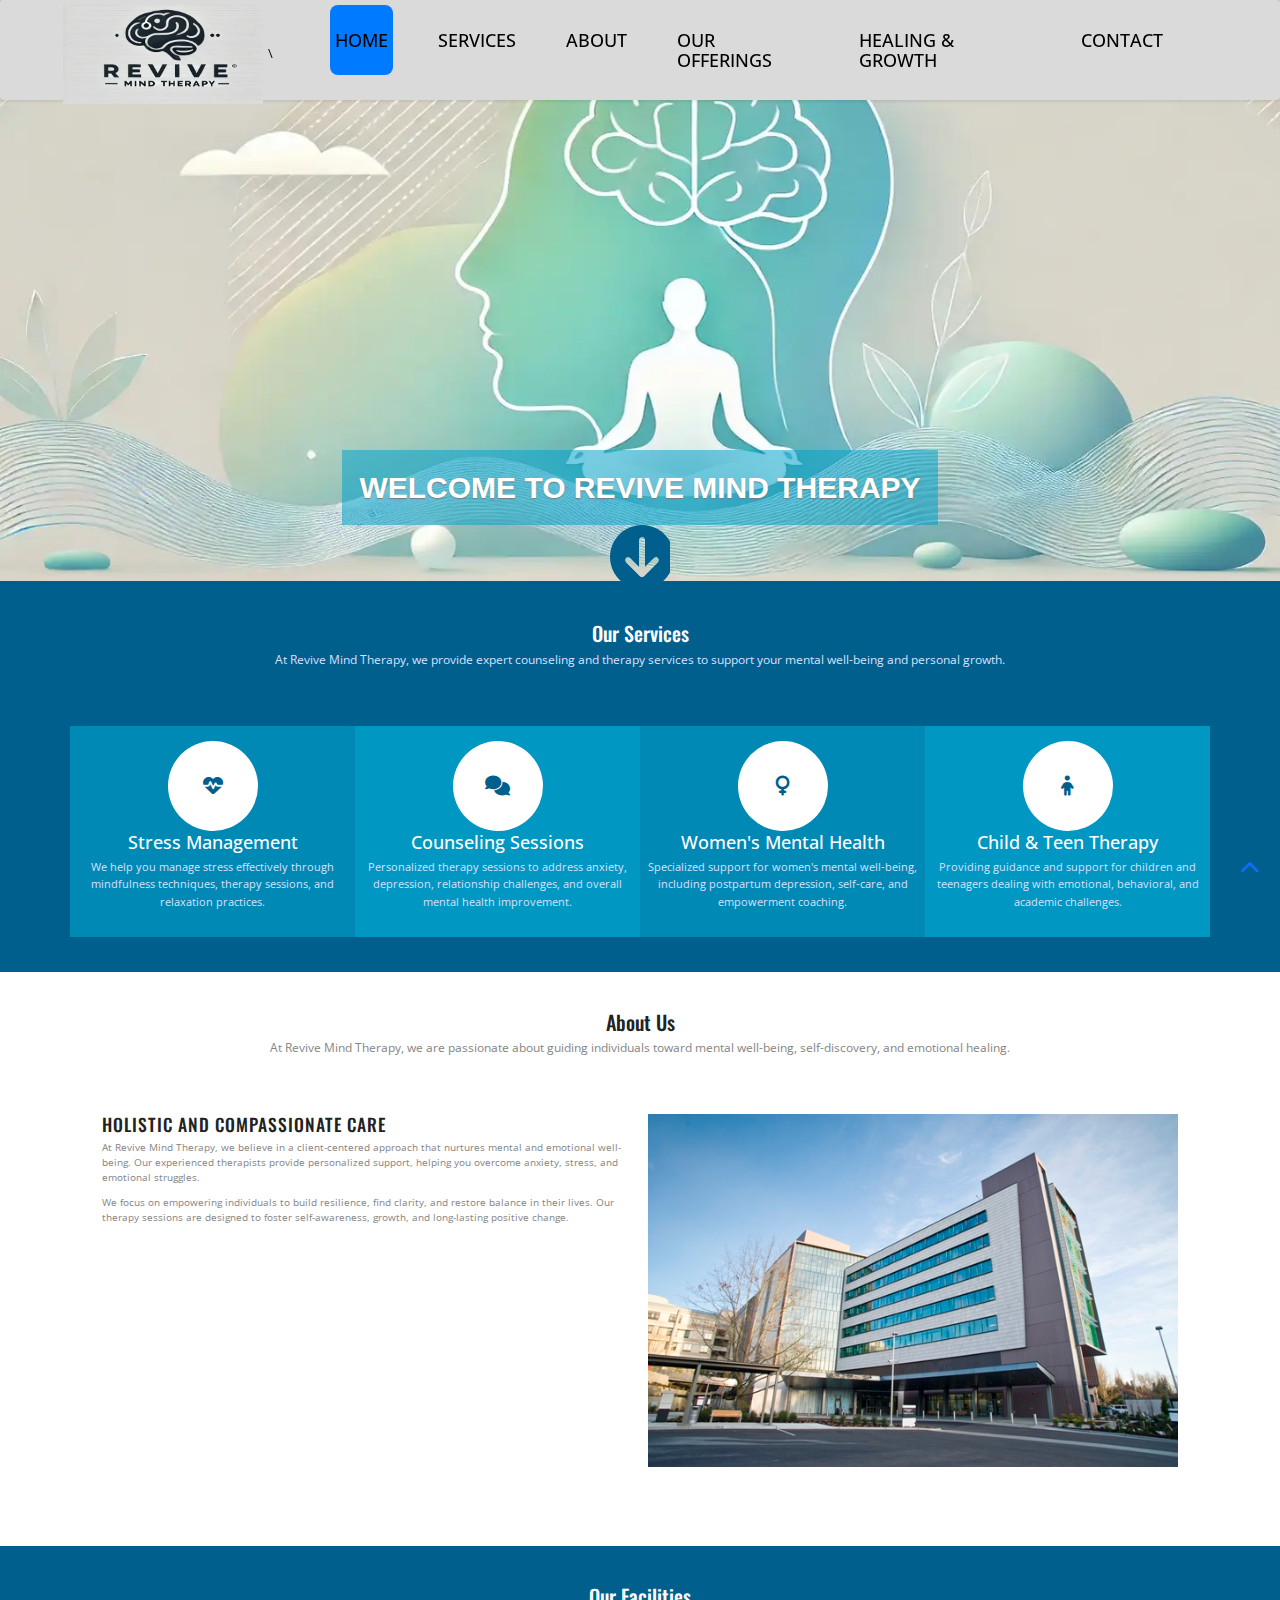
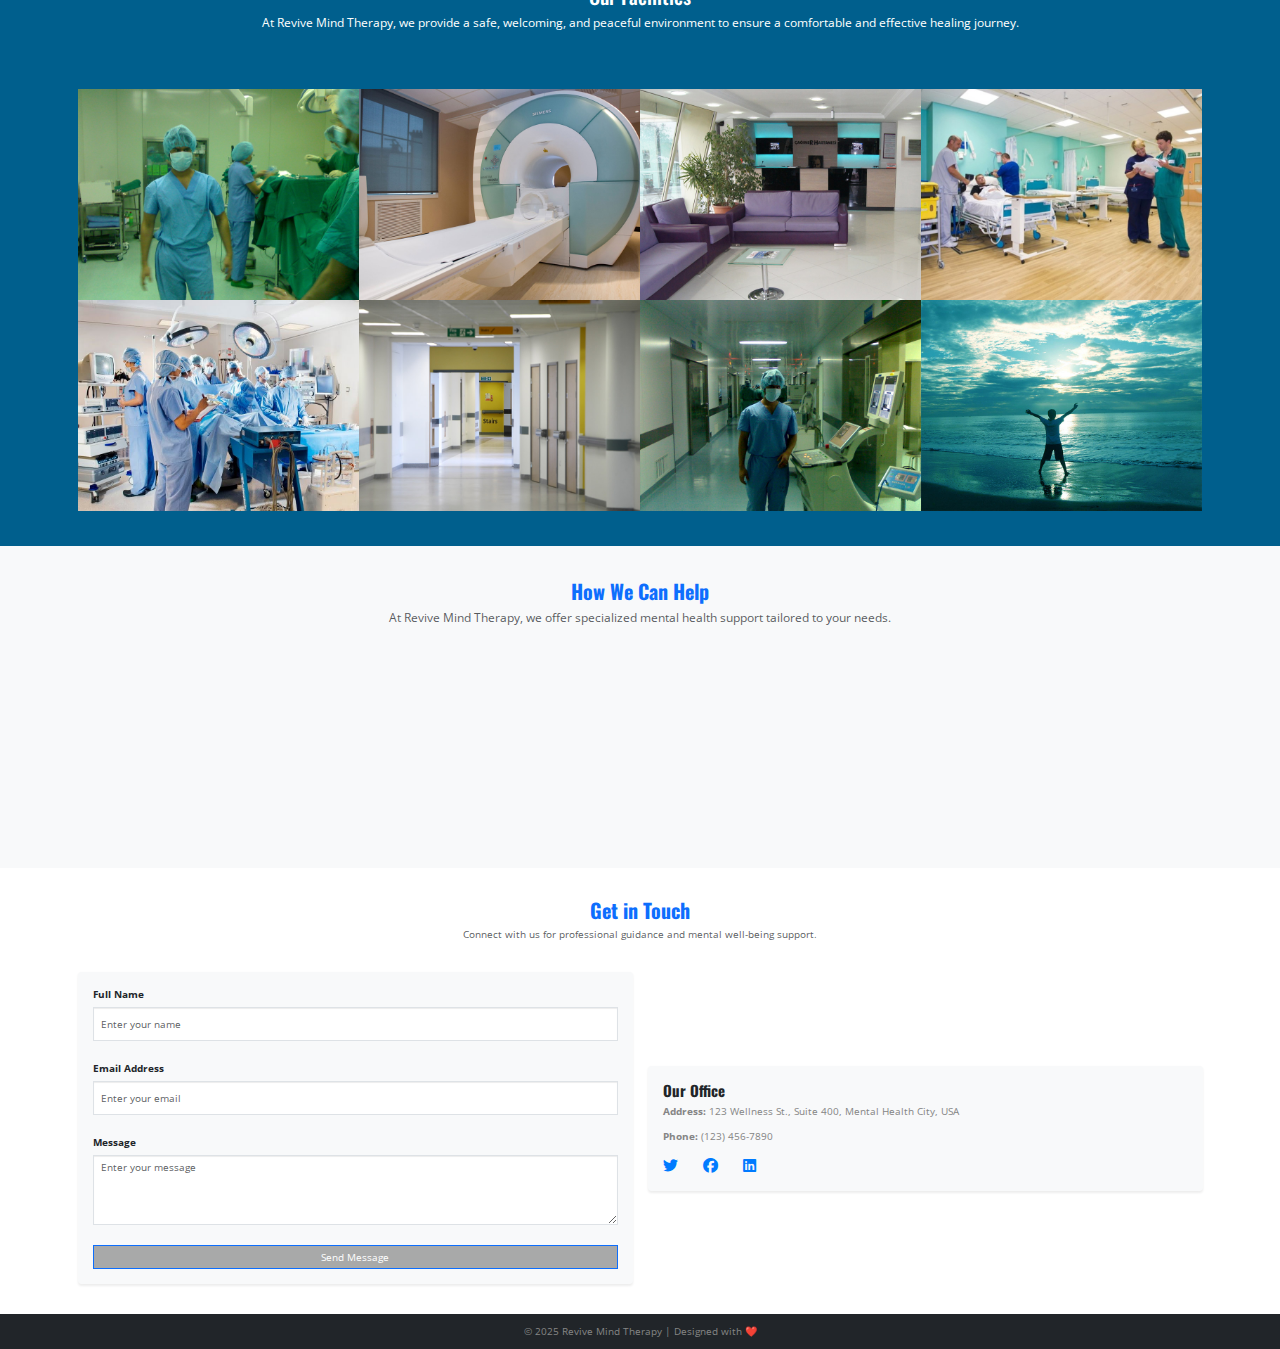
==== test.html @ 6a03f638 "ss" ====
<!--
Author: WebThemez
Author URL: http://webthemez.com
License: Creative Commons Attribution 3.0 Unported
License URL: http://creativecommons.org/licenses/by/3.0/
-->
<!doctype html>
<!--[if IE 7 ]>    <html lang="en-gb" class="isie ie7 oldie no-js"> <![endif]-->
<!--[if IE 8 ]>    <html lang="en-gb" class="isie ie8 oldie no-js"> <![endif]-->
<!--[if IE 9 ]>    <html lang="en-gb" class="isie ie9 no-js"> <![endif]-->
<!--[if (gt IE 9)|!(IE)]><!-->
<html lang="en-gb" class="no-js">
<!--<![endif]-->
<head>
<meta charset="utf-8">
<meta name="viewport" content="width=device-width, initial-scale=1, maximum-scale=1">
<!--[if lt IE 9]> 
    <meta http-equiv="X-UA-Compatible" content="IE=edge,chrome=1">
    <![endif]-->
<title>WebThemez - Single page website</title>
<meta name="description" content="">
<meta name="author" content="WebThemez">
<!--[if lt IE 9]>
        <script src="http://html5shim.googlecode.com/svn/trunk/html5.js"></script>
    <![endif]-->
<!--[if lte IE 8]>
		<script type="text/javascript" src="http://explorercanvas.googlecode.com/svn/trunk/excanvas.js"></script>
	<![endif]-->
<link rel="stylesheet" href="css/bootstrap.min.css" />
<link rel="stylesheet" type="text/css" href="css/isotope.css" media="screen" />
<link rel="stylesheet" href="js/fancybox/jquery.fancybox.css" type="text/css" media="screen" />
<link href="css/animate.css" rel="stylesheet" media="screen">
<!-- Owl Carousel Assets -->
<link href="js/owl-carousel/owl.carousel.css" rel="stylesheet">
<link rel="stylesheet" href="css/styles.css" />
<!-- Font Awesome -->
<link href="font/css/font-awesome.min.css" rel="stylesheet"><link rel="stylesheet" href="https://cdnjs.cloudflare.com/ajax/libs/font-awesome/6.4.2/css/all.min.css">
<link rel="stylesheet" href="https://cdn.jsdelivr.net/npm/bootstrap@5.3.2/dist/css/bootstrap.min.css">

</head>

<body data-bs-spy="scroll" data-bs-target=".navbar" data-bs-offset="100">

<header class="header">
  <div class="container">
    <nav class="navbar navbar-expand-lg navbar-light bg-white shadow-sm fixed-top">
      <div class="container">
        <a href="#" class="navbar-brand logo d-flex align-items-center">
          <img src="images/logo1.webp" alt="Revive Mind Therapy Logo" class="logo-img me-2">\
        </a>

        <button class="navbar-toggler" type="button" data-bs-toggle="collapse" data-bs-target="#main-nav" 
          aria-controls="main-nav" aria-expanded="false" aria-label="Toggle navigation">
          <span class="navbar-toggler-icon"></span>
        </button>

        <div class="collapse navbar-collapse" id="main-nav">
          <ul class="navbar-nav ms-auto">
            <li class="nav-item"><a class="nav-link active" href="#home">Home</a></li>
            <li class="nav-item"><a class="nav-link" href="#services">Services</a></li>
            <li class="nav-item"><a class="nav-link" href="#aboutUs">About</a></li>
            <li class="nav-item"><a class="nav-link" href="#work">Our Offerings</a></li>
            <li class="nav-item"><a class="nav-link" href="#servicesnew">Healing & Growth</a></li>
            <li class="nav-item"><a class="nav-link" href="#contactUs">Contact</a></li>
          </ul>
        </div>
      </div>
    </nav>
  </div>
</header>


<!--/.header-->
<div id="#top"></div>
<section id="home">
  <div class="banner-container"> <img src="images/banner1.webp" alt="banner" />
    <div class="container banner-content">
      <div class="hero-text animated fadeInDownBig">
        <h1 class="responsive-headline" style="font-size: 40px;">Welcome to Revive Mind Therapy</h1>
        <a href="#basics" class="arrow-link"> <i class="fa fa-arrow-circle-down fa-2x"></i> </a> 
        <!--<p>Your journey to mental well-being starts here.</p>--> 
      </div>
    </div>
  </div>
</section>
<section id="services" class="page-section colord">
  <div class="container">
    <div class="heading text-center"> 
      <!-- Heading -->
      <h2>Our Services</h2>
      <p>At Revive Mind Therapy, we provide expert counseling and therapy services to support your mental well-being and personal growth.</p>
    </div>
    <div class="row"> 
      <!-- item -->
      <div class="col-md-3 text-center c1"> <i class="fa fa-heartbeat fa-2x circle"></i>
        <h3><span class="id-color">Stress Management</span></h3>
        <p>We help you manage stress effectively through mindfulness techniques, therapy sessions, and relaxation practices.</p>
      </div>
      <!-- end: --> 
      
      <!-- item -->
      <div class="col-md-3 text-center c2"> <i class="fa fa-comments fa-2x circle"></i>
        <h3><span class="id-color">Counseling Sessions</span></h3>
        <p>Personalized therapy sessions to address anxiety, depression, relationship challenges, and overall mental health improvement.</p>
      </div>
      <!-- end: --> 
      
      <!-- item -->
      <div class="col-md-3 text-center c1"> <i class="fa fa-venus fa-2x circle"></i>
        <h3><span class="id-color">Women's Mental Health</span></h3>
        <p>Specialized support for women's mental well-being, including postpartum depression, self-care, and empowerment coaching.</p>
      </div>
      <!-- end: --> 
      
      <!-- item -->
      <div class="col-md-3 text-center c2"> <i class="fa fa-child fa-2x circle"></i>
        <h3><span class="id-color">Child & Teen Therapy</span></h3>
        <p>Providing guidance and support for children and teenagers dealing with emotional, behavioral, and academic challenges.</p>
      </div>
      <!-- end:--> 
    </div>
  </div>
</section>

  <!--/.container--> 
<section id="aboutUs">
  <div class="container">
    <div class="heading text-center"> 
      <!-- Heading -->
      <h2>About Us</h2>
      <p>At Revive Mind Therapy, we are passionate about guiding individuals toward mental well-being, self-discovery, and emotional healing.</p>
    </div>
    <div class="row feature design">
      <div class="six columns right">
        <h3>Holistic and Compassionate Care</h3>
        <p>At Revive Mind Therapy, we believe in a client-centered approach that nurtures mental and emotional well-being. Our experienced therapists provide personalized support, helping you overcome anxiety, stress, and emotional struggles.</p>
        <p>We focus on empowering individuals to build resilience, find clarity, and restore balance in their lives. Our therapy sessions are designed to foster self-awareness, growth, and long-lasting positive change.</p>
      </div>
      <div class="six columns feature-media left"> <img src="images/feature-img-1.png" alt=""> </div>
    </div>
  </div>
</section>

<section id="work" class="page-section page">
  <div class="container text-center">
    <div class="heading">
      <h2>Our Facilities</h2>
      <p>At Revive Mind Therapy, we provide a safe, welcoming, and peaceful environment to ensure a comfortable and effective healing journey.</p>
    </div>
    <div class="row">
      <div class="col-md-12">
        <div id="portfolio">
          <ul class="items list-unstyled clearfix animated fadeInRight showing" data-animation="fadeInRight" style="position: relative; height: 438px;">
            <li class="item branding" style="position: absolute; left: 0px; top: 0px;"> 
              <a href="images/work/1.jpg" class="fancybox"> 
                <img src="images/work/1.jpg" alt="">
                <div class="overlay"> <span>Serene Therapy Rooms</span> </div>
              </a> 
            </li>
            <li class="item photography" style="position: absolute; left: 292px; top: 0px;"> 
              <a href="images/work/2.jpg" class="fancybox"> 
                <img src="images/work/2.jpg" alt="">
                <div class="overlay"> <span>Mindfulness & Meditation Spaces</span> </div>
              </a> 
            </li>
            <li class="item branding" style="position: absolute; left: 585px; top: 0px;"> 
              <a href="images/work/3.jpg" class="fancybox"> 
                <img src="images/work/3.jpg" alt="">
                <div class="overlay"> <span>Private Counseling Areas</span> </div>
              </a> 
            </li>
            <li class="item photography" style="position: absolute; left: 877px; top: 0px;"> 
              <a href="images/work/4.jpg" class="fancybox"> 
                <img src="images/work/4.jpg" alt="">
                <div class="overlay"> <span>Relaxation & Wellness Lounge</span> </div>
              </a> 
            </li>
            <li class="item photography" style="position: absolute; left: 0px; top: 219px;"> 
              <a href="images/work/5.jpg" class="fancybox"> 
                <img src="images/work/5.jpg" alt="">
                <div class="overlay"> <span>Support Group Spaces</span> </div>
              </a> 
            </li>
            <li class="item web" style="position: absolute; left: 292px; top: 219px;"> 
              <a href="images/work/6.jpg" class="fancybox"> 
                <img src="images/work/6.jpg" alt="">
                <div class="overlay"> <span>One-on-One Consultation Rooms</span> </div>
              </a> 
            </li>
            <li class="item photography" style="position: absolute; left: 585px; top: 219px;"> 
              <a href="images/work/7.jpg" class="fancybox"> 
                <img src="images/work/7.jpg" alt="">
                <div class="overlay"> <span>Holistic Healing Areas</span> </div>
              </a> 
            </li>
            <li class="item web" style="position: absolute; left: 877px; top: 219px;"> 
              <a href="images/work/8.jpg" class="fancybox"> 
                <img src="images/work/8.jpg" alt="">
                <div class="overlay"> <span>Tranquil Outdoor Spaces</span> </div>
              </a> 
            </li>
          </ul>
        </div>
      </div>
    </div>
  </div>
</section>

<!-- Services Section -->
<section id="servicesnew" class="page-section py-5 bg-light">
  <div class="container">
    <div class="heading text-center mb-5">
      <h2 class="fw-bold text-primary">How We Can Help</h2>
      <p class="text-muted">At Revive Mind Therapy, we offer specialized mental health support tailored to your needs.</p>
    </div>
    <div class="row text-center">
      <div class="col-md-3 col-sm-6 mb-4">
        <div class="service-box p-4 shadow-sm rounded bg-white animate-fade">
          <i class="fas fa-user-md fa-3x text-primary mb-3"></i>
          <h4 class="fw-bold">Individual Therapy</h4>
          <p class="text-muted">Personalized one-on-one counseling sessions.</p>
        </div>
      </div>
      <div class="col-md-3 col-sm-6 mb-4">
        <div class="service-box p-4 shadow-sm rounded bg-white animate-fade delay-1">
          <i class="fas fa-users fa-3x text-success mb-3"></i>
          <h4 class="fw-bold">Group Therapy</h4>
          <p class="text-muted">Supportive therapy in a group setting.</p>
        </div>
      </div>
      <div class="col-md-3 col-sm-6 mb-4">
        <div class="service-box p-4 shadow-sm rounded bg-white animate-fade delay-2">
          <i class="fas fa-brain fa-3x text-warning mb-3"></i>
          <h4 class="fw-bold">Stress Management</h4>
          <p class="text-muted">Learn techniques to cope with stress effectively.</p>
        </div>
      </div>
      <div class="col-md-3 col-sm-6 mb-4">
        <div class="service-box p-4 shadow-sm rounded bg-white animate-fade delay-3">
          <i class="fas fa-spa fa-3x text-danger mb-3"></i>
          <h4 class="fw-bold">Mindfulness & Meditation</h4>
          <p class="text-muted">Guided practices for inner peace.</p>
        </div>
      </div>
    </div>
  </div>
</section>

<!-- Contact Section -->
<section id="contactUs" class="contact-section py-5 bg-white">
  <div class="container">
    <div class="text-center mb-5">
      <h2 class="section-title fw-bold text-primary">Get in Touch</h2>
      <p class="text-muted">Connect with us for professional guidance and mental well-being support.</p>
    </div>
    <div class="row">
      <div class="col-lg-6">
        <form method="post" action="" id="contactForm" role="form" class="contact-form p-4 shadow-sm rounded bg-light">
          <div class="mb-3">
            <label for="name" class="form-label">Full Name</label>
            <input type="text" class="form-control" name="name" id="name" placeholder="Enter your name">
          </div>
          <div class="mb-3">
            <label for="email" class="form-label">Email Address</label>
            <input type="email" class="form-control" name="email" id="email" placeholder="Enter your email">
          </div>
          <div class="mb-3">
            <label for="comments" class="form-label">Message</label>
            <textarea name="comment" class="form-control" id="comments" rows="4" placeholder="Enter your message"></textarea>
          </div>
          <button name="submit" type="submit" class="btn btn-primary w-100">Send Message</button>
        </form>
      </div>
      <div class="col-lg-6 d-flex flex-column justify-content-center">
        <div class="contact-info p-4 shadow-sm rounded bg-light">
          <h4 class="fw-bold">Our Office</h4>
          <p><strong>Address:</strong> 123 Wellness St., Suite 400, Mental Health City, USA</p>
          <p><strong>Phone:</strong> (123) 456-7890</p>
          <div class="social-links mt-3">
            <a href="#" class="social-icon"><i class="fab fa-twitter"></i></a>
            <a href="#" class="social-icon"><i class="fab fa-facebook"></i></a>
            <a href="#" class="social-icon"><i class="fab fa-linkedin"></i></a>
          </div>
        </div>
      </div>
    </div>
  </div>
</section>

<!-- Footer -->
<section class="copyright bg-dark text-light py-3">
  <div class="container text-center">
    <p class="mb-0">© 2025 Revive Mind Therapy | Designed with ❤️</p>
  </div>
</section>

<a href="#top" class="topHome"><i class="fa fa-chevron-up fa-2x"></i></a> 
<script>
document.addEventListener("DOMContentLoaded", function () {
  const links = document.querySelectorAll(".nav-link");

  links.forEach(link => {
    link.addEventListener("click", function (e) {
      e.preventDefault();
      const targetId = this.getAttribute("href");
      document.querySelector(targetId).scrollIntoView({
        behavior: "smooth",
        block: "start"
      });
    });
  });
});
window.addEventListener("scroll", function () {
  let scrollPos = window.scrollY + 100; // Adjust offset for better detection
  let links = document.querySelectorAll(".nav-link");

  links.forEach(link => {
    let section = document.querySelector(link.getAttribute("href"));
    if (section.offsetTop <= scrollPos && section.offsetTop + section.offsetHeight > scrollPos) {
      links.forEach(l => l.classList.remove("active"));
      link.classList.add("active");
    }
  });
});
window.addEventListener("scroll", function () {
  const navbar = document.querySelector(".navbar");
  if (window.scrollY > 50) {
    navbar.classList.add("scrolled");
  } else {
    navbar.classList.remove("scrolled");
  }
});

document.addEventListener("DOMContentLoaded", function () {
  let navbarHeight = document.querySelector(".navbar").offsetHeight;
  document.querySelectorAll(".nav-link").forEach(link => {
    link.addEventListener("click", function (event) {
      event.preventDefault();
      let targetId = this.getAttribute("href").substring(1);
      let targetElement = document.getElementById(targetId);
      if (targetElement) {
        window.scrollTo({
          top: targetElement.offsetTop - navbarHeight,
          behavior: "smooth"
        });
      }
    });
  });
});


</script>

<!-- CSS Styles -->
<style>
.navbar-nav .nav-item {
  font-size: 18px; /* Increase text size */
  font-weight: 600; /* Make text bold */
  margin-right: 20px; /* Add spacing between items */
}

.navbar-nav .nav-link {
  padding: 12px 18px; /* Increase clickable area */
  font-size: 18px; /* Bigger font size */
  text-transform: uppercase; /* Optional: Make text uppercase */
}

.navbar-nav .nav-link:hover,
.navbar-nav .nav-link.active {
  color: #007bff;
  background-color: rgba(0, 123, 255, 0.1); /* Light hover effect */
  border-radius: 8px;
}
.navbar-nav .active a {
  color: #007bff !important; /* Highlight active menu */
  background-color: rgba(0, 123, 255, 0.1); /* Subtle background */
  border-radius: 8px;
}

  .contact-section {
    background-color: #f8f9fa;
  }
  .section-title {
    font-size: 2rem;
    font-weight: bold;
    color: #333;
  }
  .section-subtitle {
    font-size: 1.1rem;
    color: #666;
  }
  .contact-form, .contact-info {
    background: white;
    border-radius: 8px;
    padding: 20px;
  }
  .contact-info h4 {
    font-weight: bold;
  }
  .social-links {
    display: flex;
    gap: 10px;
  }
  .social-icon {
    font-size: 1.5rem;
    color: #007bff;
    text-decoration: none;
    transition: color 0.3s ease-in-out;
  }
  .social-icon:hover {
    color: #0056b3;
  }
.navbar-nav .nav-item {
  margin-left: 20px;
  font-size: 18px;
  font-weight: 500;
}

.navbar-nav .nav-link {
  color: #333 !important;
  transition: color 0.3s ease-in-out, background-color 0.3s ease-in-out;
  padding: 10px 15px;
  border-radius: 8px;
}

.navbar-nav .nav-link:hover,
.navbar-nav .nav-link.active {
  background: #007bff;
  color: #fff !important;
}
.navbar {
  transition: all 0.3s ease-in-out;
}

.navbar.scrolled {
  background: rgba(255, 255, 255, 0.9);
  box-shadow: 0px 4px 6px rgba(0, 0, 0, 0.1);
}
/* General Styling */
body {
  font-family: 'Poppins', sans-serif;
}

/* Section Titles */
.section-title {
  font-size: 2rem;
  font-weight: bold;
}

.section-subtitle {
  font-size: 1rem;
  color: #6c757d;
}

/* Service Box Styling */
.service-box {
  transition: all 0.3s ease-in-out;
}

.service-box:hover {
  transform: translateY(-5px);
  box-shadow: 0px 10px 20px rgba(0, 0, 0, 0.1);
}

/* Social Icons */
.social-links a {
  display: inline-block;
  margin-right: 15px;
  font-size: 1.5rem;
  color: #007bff;
  transition: color 0.3s;
}

.social-links a:hover {
  color: #0056b3;
}

/* Animations */
@keyframes fadeInUp {
  from {
    opacity: 0;
    transform: translateY(30px);
  }
  to {
    opacity: 1;
    transform: translateY(0);
  }
}

.animate-fade {
  animation: fadeInUp 0.8s ease-in-out;
  opacity: 0;
  animation-fill-mode: forwards;
}

.delay-1 { animation-delay: 0.2s; }
.delay-2 { animation-delay: 0.4s; }
.delay-3 { animation-delay: 0.6s; }
section {
  scroll-margin-top: 80px; /* Adjust based on navbar height */
}

.logo-text {
  font-size: 26px;
  font-weight: bold;
  font-family: "Poppins", sans-serif;
  letter-spacing: 1px;
  background: linear-gradient(45deg, #007bff, #00d4ff);
  -webkit-background-clip: text;
  -webkit-text-fill-color: transparent;
}

.highlight {
  color: #ff4d79; /* A bold contrast for emphasis */
  font-weight: bold;
}
.logo-img {
  height: 100px; /* Adjust as needed */
  width: auto;
}

.logo-text {
  font-size: 1.2rem;
  font-weight: bold;
}

@media (max-width: 768px) {
  .logo-img {
    height: 35px;
  }
  .logo-text {
    font-size: 1rem;
  }
}
.navbar {
  background-color: #dadada !important;
}

.navbar-light .navbar-nav .nav-link {
  color: black !important; /* Ensures text remains visible */
}

.navbar-light .navbar-toggler {
  border-color: rgba(255, 255, 255, 0.5);
}

.navbar-light .navbar-toggler-icon {
  filter: invert(1); /* Makes the toggler icon white */
}


</style>
<!--[if lte IE 8]><script src="//ajax.googleapis.com/ajax/libs/jquery/1.11.0/jquery.min.js"></script><![endif]--> 
<script src="js/modernizr-latest.js"></script> 
<script src="js/jquery-1.8.2.min.js" type="text/javascript"></script> 
<script src="js/bootstrap.min.js" type="text/javascript"></script> 
<script src="js/jquery.isotope.min.js" type="text/javascript"></script> 
<script src="js/fancybox/jquery.fancybox.pack.js" type="text/javascript"></script> 
<script src="js/jquery.nav.js" type="text/javascript"></script> 
<script src="js/jquery.fittext.js"></script> 
<script src="js/waypoints.js"></script> 
<script src="js/custom.js" type="text/javascript"></script> 
<script src="js/owl-carousel/owl.carousel.js"></script>
<script src="https://cdn.jsdelivr.net/npm/bootstrap@5.0.2/dist/js/bootstrap.bundle.min.js" integrity="sha384-MrcW6ZMFYlzcLA8Nl+NtUVF0sA7MsXsP1UyJoMp4YLEuNSfAP+JcXn/tWtIaxVXM" crossorigin="anonymous"></script>
</body>
</html>
---- css/isotope.css ----
/* Start: Recommended Isotope styles */

/**** Isotope Filtering ****/

.isotope-item {
  z-index: 2; 
padding: 5px;
background: #FFE4A9;
}

.isotope-hidden.isotope-item {
  pointer-events: none;
  z-index: 1;
}

/**** Isotope CSS3 transitions ****/

.isotope,
.isotope .isotope-item {
  -webkit-transition-duration: 0.8s;
     -moz-transition-duration: 0.8s;
      -ms-transition-duration: 0.8s;
       -o-transition-duration: 0.8s;
          transition-duration: 0.8s;
}

.isotope {
  -webkit-transition-property: height, width;
     -moz-transition-property: height, width;
      -ms-transition-property: height, width;
       -o-transition-property: height, width;
          transition-property: height, width;
}

.isotope .isotope-item {
  -webkit-transition-property: -webkit-transform, opacity;
     -moz-transition-property:    -moz-transform, opacity;
      -ms-transition-property:     -ms-transform, opacity;
       -o-transition-property:         top, left, opacity;
          transition-property:         transform, opacity;
}

/**** disabling Isotope CSS3 transitions ****/

.isotope.no-transition,
.isotope.no-transition .isotope-item,
.isotope .isotope-item.no-transition {
  -webkit-transition-duration: 0s;
     -moz-transition-duration: 0s;
      -ms-transition-duration: 0s;
       -o-transition-duration: 0s;
          transition-duration: 0s;
}

/* End: Recommended Isotope styles */



/* disable CSS transitions for containers with infinite scrolling*/
.isotope.infinite-scrolling {
  -webkit-transition: none;
     -moz-transition: none;
      -ms-transition: none;
       -o-transition: none;
          transition: none;
}



/**** Isotope styles ****/

/* required for containers to inherit vertical size from window */
/*html,
body {
  height: 100%;
}*/

#container {
  border: 1px solid #666;
  padding: 5px;
  margin-bottom: 20px;
}

.element {
  width: 110px;
  height: 110px;
  margin: 5px;
  float: left;
  overflow: hidden;
  position: relative;
  background: #888;
  color: #222;
  -webkit-border-top-right-radius: 1.2em;
      -moz-border-radius-topright: 1.2em;
          border-top-right-radius: 1.2em;
}

.element.alkali          { background: #F00; background: hsl(   0, 100%, 50%); }
.element.alkaline-earth  { background: #F80; background: hsl(  36, 100%, 50%); }
.element.lanthanoid      { background: #FF0; background: hsl(  72, 100%, 50%); }
.element.actinoid        { background: #0F0; background: hsl( 108, 100%, 50%); }
.element.transition      { background: #0F8; background: hsl( 144, 100%, 50%); }
.element.post-transition { background: #0FF; background: hsl( 180, 100%, 50%); }
.element.metalloid       { background: #08F; background: hsl( 216, 100%, 50%); }
.element.other.nonmetal  { background: #00F; background: hsl( 252, 100%, 50%); }
.element.halogen         { background: #F0F; background: hsl( 288, 100%, 50%); }
.element.noble-gas       { background: #F08; background: hsl( 324, 100%, 50%); }


.element * {
  position: absolute;
  margin: 0;
}

.element .symbol {
  left: 0.2em;
  top: 0.4em;
  font-size: 3.8em;
  line-height: 1.0em;
  color: #FFF;
}
.element.large .symbol {
  font-size: 4.5em;
}

.element.fake .symbol {
  color: #000;
}

.element .name {
  left: 0.5em;
  bottom: 1.6em;
  font-size: 1.05em;
}

.element .weight {
  font-size: 0.9em;
  left: 0.5em;
  bottom: 0.5em;
}

.element .number {
  font-size: 1.25em;
  font-weight: bold;
  color: hsla(0,0%,0%,.5);
  right: 0.5em;
  top: 0.5em;
}

.variable-sizes .element.width2 { width: 230px; }

.variable-sizes .element.height2 { height: 230px; }

.variable-sizes .element.width2.height2 {
  font-size: 2.0em;
}

.element.large,
.variable-sizes .element.large,
.variable-sizes .element.large.width2.height2 {
  font-size: 3.0em;
  width: 350px;
  height: 350px;
  z-index: 100;
}

.clickable .element:hover {
  cursor: pointer;
}

.clickable .element:hover h3 {
  text-shadow:
    0 0 10px white,
    0 0 10px white
  ;
}

.clickable .element:hover h2 {
  color: white;
}
---- css/styles.css ----
/*--
Author: WebThemez
Author URL: http://webthemez.com
License: Creative Commons Attribution 3.0 Unported
License URL: http://creativecommons.org/licenses/by/3.0/
--*/

@import url(http://fonts.googleapis.com/css?family=Open+Sans:400,700,600);
@import url(http://fonts.googleapis.com/css?family=Oswald:400,700);
* {
	margin: 0;
	padding: 0;
	font-family: 'Open Sans', sans-serif;
}
body {
	height: 100%;
	font-family: 'Open Sans', sans-serif;
	font-size: 16px;
	line-height: 1.7;
	color: #666666;
	-webkit-font-smoothing: antialiased;
	-webkit-text-size-adjust: 100%;
	background: #fff;
	transition: all 0.3s linear;
	-webkit-transition: all 0.3s linear;
	-moz-transition: all 0.3s linear;
	-o-transition: all 0.3s linear;
}
::selection {
	color: #fff;
	background: #005f8d;
}

::-moz-selection {
 color: #fff;
 background: #005f8d;
}
p {
	color: #858585;
	margin: 0 0 1em !important;
}
h1, h2, h3, h4, h5, h6 {
	font-family: 'Oswald', sans-serif;
}
.fitImage {
	max-width: 100%;
	vertical-align: middle;
	display: inline-block;
}
.animated {
	/* -webkit-animation-duration: 1s; */
	animation-duration: 1s;
	-webkit-animation-delay: 0s;
	animation-delay: 0s;
}
.mcbook {
	opacity: 0;
}
.show {
	opacity: 1;
}
.pDark p {
	color: #6D6D6D;
}
#services .circle:hover {
	transform: rotate(360deg);
	-webkit-transform: rotate(360deg);
	-moz-transform: rotate(360deg);
	-o-transform: rotate(360deg);
	-ms-transform: rotateY(360deg);
	transition: all 0.2s linear 0s;
	-webkit-transition: all 0.2s linear 0s;
	-moz-transition: all 0.2s linear 0s;
	-o-transition: all 0.2s linear 0s;
}
.pDark h3 {
	color: #BEBEBE;
}
.btn {
	background: #005f8d;
}
.btn:hover {
	background: #145AC4;
}
.btn, .form-control, .team-socials i {
	border-radius: 5px !important;
}
.form-group {
	margin: 0 auto;
	margin-bottom: 15px;
	width: 95%;
}
.form-control {
	border: none;
	padding: 22px 4px;
	outline: none;
	color: #5A5A5A;
	margin: 0;
	width: 210px;
	max-width: 100%;
	display: block;
	margin-bottom: 20px;
	background: #fff;
	font-size: inherit;
	border-radius: 0px !important;
	width: 99%;
}
.button-outline {
	-webkit-font-smoothing: antialiased;
	display: inline-block;
	vertical-align: middle;
	zoom: 1;
	color: #fff;
	padding: 10px 25px;
	border: 2px solid #fff;
	border-radius: 0px;
	font-size: 16px;
	font-weight: 400;
	background: rgba(255,255,255,0.15);
}
.button-outline:hover {
	color: #fff;
	background: rgba(255,255,255,0.35);
}
a {
	color: #005f8d;
	text-decoration: none;
	text-shadow: none;
	-webkit-transition: all 0.2s linear;
	-moz-transition: all 0.2s linear;
	-ms-transition: all 0.2s linear;
	-o-transition: all 0.2s linear;
	transition: all 0.2s linear;
}
a:hover {
	color: #000;
	text-decoration: none;
}
.btn {
	border: 0px;
	border-radius: 0px;
}
.btn-primary {
	background: #005f8d;
}
.form-control {
	border-radius: 0px;
}
.mrgn30 {
	margin: 30px 0;
}
.copyright {
	color: #6D6D6D;
	background: #161616;
	padding: 20px 0;
}
#top {
	position: relative;
}
.topHome {
	position: fixed;
	bottom: 20px;
	right: 20px;
	z-index: 5;
}
.topHome:hover {
	color: #F89F9F;
}
/* Header 
----------------------------------------------*/
#section-top {
	background: #4E4E4E;
}
#section-top ul {
	margin: 0;
	padding: 0;
	list-style: none;
	float: right;
}
#section-top ul li {
	display: inline-block;
}
#section-top ul li a {
	border-radius: 2px;
	display: inline-block;
	height: 35px;
	line-height: 35px;
	width: 35px;
	text-align: center;
}
#section-top .region-top-first {
	float: right;
}
.header {
	position: fixed;
	width: 100%;
	z-index: 50;
	border-radius: 0;
	top: 0px;
	background: rgba(255, 255, 255, 0.70);
}
.addBg {
	background: #00a1cb;
	transition: all 0.3s linear;
	-webkit-transition: all 0.3s linear;
	-moz-transition: all 0.3s linear;
	-o-transition: all 0.3s linear;
}
.navbar-inverse {
	background: transparent;
}
.navbar-inverse .navbar-toggle {
	background-color: #005f8d;
}
.navbar-inverse .navbar-toggle .icon-bar {
/*background-color: #005f8d;*/
}
.navbar-inverse .navbar-toggle:hover, .navbar-inverse .navbar-toggle:focus {
	background: #005f8d;
}
.navbar-inverse .navbar-nav > li > a:hover, .navbar-inverse .navbar-nav > li > a:focus {
	color: #00a1cb;
}
.addBg .navbar-inverse .navbar-nav > li > a:hover, .navbar-inverse .navbar-nav > li > a:focus {
	color: #005f8d;
}
.navbar-inverse .navbar-toggle:hover .icon-bar {
	background: #fff;
}
.navbar-toggle {
}
.hero-text h1 {
	color: #fff !important;
}
.hero-text {
	color: #000;
	width: 83%;
	text-align: center;
	margin: 40% auto 24px auto;
	font-family: 'Oswald', sans-serif;
}
.hero-text p {
	font-family: 'Oswald', sans-serif;
	padding: 0;
	margin: 12px 8% 0;
	text-shadow: 0px 1px 2px rgba(0, 0, 0, .2);
}
/*.carousel-inner*/
#myCarousel {
	margin-top: 50px;
	border-bottom: 4px solid #005f8d;
}
.carousel-inner > .item {
}
.carousel-caption {
	padding: 0px;
	bottom: 40%;
	display: block;
	height: 80px;
}
.carousel-caption h1 {
	font-size: 45px;
	padding: 10px 15px;
	background: rgba(128, 180, 33, 0.80);
	color: #FFFFFF;
	text-shadow: none;
	font-weight: bold;
	display: inline-block;
}
.carousel-caption h3 {
	font-size: 30px;
	color: #1C4604;
	font-weight: bold;
	text-shadow: #fff 1px 1px 1px;
}
.actionPanel {
	padding: 25px 0;
	background: #005f8d;
}
.actionPanel h3 {
	margin: 0px;
}
.circle {
	background: #fff;
	height: 90px;
	width: 90px;
	border-radius: 95px;
	color: #005f8d;
	line-height: 90px !important;
}
#section-strapline {
	background: #f00bfff;
	line-height: 42px;
	clear: both;
}
/*----Nav ----*/
.header .navbar-brand {
	float: left;
	padding: 22px 15px;
	line-height: 18px;
	height: 50px;/*color:#005f8d;*/
}
.navbar-brand b {
	color: #00a1cb;
	font-family: 'Oswald', sans-serif;
	font-weight: 900;
}
.addBg .navbar-brand b {
	color: #fff;
}
.navbar-brand b i {
	color: #fff;
	font-style: normal;
}
.logo {
	font-size: 2.2em;
	text-shadow: none;
	margin: 8px 0 0 0;
}
.logo:hover {
	color: #5A5A5A;
}
.header .navbar {
	margin: 0;
	background: transparent;
	border: 0;
}
.navbar-inverse .navbar-nav > li > a {
	color: #A5A5A5;
	font-size: 1.2em;
	line-height: normal;
	margin: 17px;
	padding: 6px 0px !important;
	border-radius: 5px;
	font-family: 'Oswald', sans-serif;
	font-weight: 400;
	text-transform: uppercase;
}
.addBg .navbar-inverse .navbar-nav > li > a {
	color: #fff;
}
.navbar-inverse .navbar-nav > .active > a, .navbar-inverse .navbar-nav > .active > a:hover, .navbar-inverse .navbar-nav > .active > a:focus {
	color: #005f8d;
	background: none;
	border-radius: 0px;
}
.addBg .navbar-inverse .navbar-nav > .active > a, .addBg .navbar-inverse .navbar-nav > .active > a:hover, .addBg .navbar-inverse .navbar-nav > .active > a:focus {
	color: #00486B;
	background: none;
	border-radius: 0px;
}
.navbar-inverse .navbar-nav > .active {
}
.header .navbar-nav > li > a {
	padding: 25px 18px;
}
.page-section {
	width: 100%;
	height: auto;
	padding: 35px 0;
}
.noPadd {
	padding: 0;
}
.page-section h1 {
	font-size: 3.5em;
	margin: 90px 0 30px;
	line-height: 1.2em;
}
.page-section h1 span {
	font-weight: 200;
}
.page-section h2 {
	color: #005f8d;
}
.page-section p {
	font-size: 1.1em;
	line-height: 1.6em;
}
.darkBg {
	background: #000;
}
.darkBg .fa {
	color: #005f8d;
}
/*--- Banner ----*/
.banner-container {
	width: 100%;
	position: relative;
	padding: 0px;
	box-shadow: 0px 0px 1px rgba(0,0,0,0.4);
	/*background: url("../images/banner-bg.jpg") no-repeat;*/
	background-size: 100% 100%;
	background-size: cover;
	position: relative;
	border-bottom: 2px #005f8d solid;
}
.banner-container > img {
	width: 100%;
}
.banner-content {
	position: absolute;
	z-index: 3;
	top: 0px;
	left: 0px;
	right: 0px;
}
.hero-text h1 {
	color: #fff;
	font-size: 6.5em;
	margin: 2% 0 30px;
	line-height: 1.5em;
	font-family: 'Roboto', sans-serif;
	text-shadow: 1px 1px 1px #8F8F8F;
	font-weight: 900;
	font-size: 48px;
	margin: 37px 0 13px;
	text-transform: uppercase;
	text-shadow: 0 1px 1px rgba(124, 124, 124, 1);
	background: rgba(0, 161, 203, 0.53);
	display: inline-block;
	/* float: left; */
	margin: 0 auto;
	text-align: center;
	padding: 15px 17px;
}
.hero-text p {
	font-size: 1.6em;
	color: #fff;
	font-style: normal;
	font-family: 'Roboto', sans-serif;
	text-shadow: 1px 1px 1px #8F8F8F;
}
.arrow-link {
	display: block;
	font-size: 32px;
	margin-top: 20px;
	height: 60px;
	line-height: 60px;
	overflow: hidden;
	text-align: center;
	vertical-align: top;
	width: 60px;
	margin: 0 auto;
}
a.arrow-link {
	color: #005f8d;
}
a.arrow-link:hover {
	color: #005f8d;
}
.colord {
	background: #005f8d;
}
.colord p {
	color: #DAE0FF;
}
.colord h3 {
	color: #fff;
}
.c1 {
	background: rgba(0, 161, 203, 0.64);
	padding: 15px;
}
.c2 {
	background: rgba(0, 161, 203, 0.85);
	padding: 15px;
}
.c1:hover, .c2:hover {
	background: rgba(0, 43, 54, 0.89);
	cursor: pointer;
}
.hero-button {
	text-align: center;
	background: rgba(255, 255, 255, 0.36);
	border: 1px solid #fff;
	padding: 20px;
	display: inline-block;
	margin: 0 auto;
	clear: left;
	width: auto;
}
.hero-img {
	text-align: center;
	margin: 124px auto 24px auto;
}
.da-slider {
	margin: 0 auto !important;
}
.heading h2 {
	color: #222;
}
#contactUs .heading h2 {
	color: #fff;
}
.sub-heading {
	padding: 15px 0;
}
.sub-heading h2 {
	font-size: 18px;
	margin: 15px 0 8px !important;
}
.sub-heading p {
	color: #5A5A5A;
}
.heading {
	padding: 3px 10px;
	padding-bottom: 15px;
	margin-bottom: 30px;
	display: block;
}
.heading p {
	font-size: 1.2em;
}
.pdingBtm30 {
	padding-bottom: 30px;
}
.da-arrows span:after {
	width: 25px;
	height: 37px;
}
.da-arrows span {
	position: absolute;
	top: 50%;
	height: 34px;
	width: 34px;
	border-radius: 60px;
	background: none;
}
.da-dots span {
	display: inline-block;
	position: relative;
	width: 16px;
	height: 16px;
	border-radius: 50%;
	background: rgba(255, 255, 255, 0.13);
	margin: 3px;
	cursor: pointer;
	box-shadow: 1px 1px 1px rgba(0,0,0,0.1) inset, 1px 1px 1px rgba(255,255,255,0.1);
	border: 2px solid #005f8d;
}
img, video, iframe, embed, object {
	max-width: 100%;
	height: auto;
}
/* Features
    -------------------------------------------------*/
#aboutUs {
	background: #fff;
	padding-top: 35px;
	padding-bottom: 25px;
	overflow: hidden;
}
#aboutUs .feature {
	margin-top: 30px;
	margin-bottom: 54px;
}
#aboutUs .right {
	padding-left: 32px;
	float: right;
}
#aboutUs .left {
	padding-right: 32px;
	float: left;
}
#aboutUs h3 {
	font: 18px/34px;
	text-transform: uppercase;
	letter-spacing: 1px;
	color: #222;
}
.fluid-video-wrapper {
	margin-top: 18px;
}
#aboutUs .left {
	padding-right: 32px;
	float: left;
}
#aboutUs .right {
	float: right;
}
.row .six {
	width: 50%;
}
/* Services
    -------------------------------------------------*/
.grid .text-content {
	padding-left: 35%;
}
.grid .text-content {
	display: block;
	padding-left: 19%;
	padding-right: 8%;
}
.grid .grid-item {
}
.grid .text-content h5 {
	font-weight: bold;
}
.grid .grid-item .item-content {
	display: block;
	outline: none;
	text-decoration: none;
	padding: 20px 0;
}
.item-content .fa {
	position: absolute;
	color: #646464;
	font-size: 4.5em;
	top: 36px;
}
/* Team
    ---------------------------------------------------*/
.team-member {
	margin-bottom: 15px;
}
.member-img {
	overflow: hidden;
	padding: 5px;
}
.team-member .member-img img {
	max-width: 250px;
	margin: 0 auto;
}
.team-member h4 {
	font-size: 19px;
	line-height: 32px;
	margin: 10px 0 0;
	text-align: center;
}
.team-member .pos {
	display: block;
	margin: 0;
	text-align: center;
}
.team-member .contact a {
	padding: 0 8px;
}
.team-socials a {
	background: white;
	padding: 7px 0;
	margin: 2px;
}
#contactUs {
/*background: #005f8d;*/;
}
#contactUs .btn {
	border-radius: 0px !important;
	background: rgba(0, 0, 0, 0.32);
}
.descrition {
	min-height: 90px;
	/*text-align: center;*/
    /*border-bottom: 1px solid #dadde2;*/
	padding: 5px 15px;
}
.team-member {
	padding-top: 5px;
}
.team-socials {
	margin: 15px 0;
	opacity: 0;
	text-align: center;
}
.team-member:hover .team-socials {
	opacity: 1;
	-webkit-transition: all 1s ease;
	-moz-transition: all 1s ease;
	-ms-transition: all 1s ease;
	-o-transition: all 1s ease;
	transition: all 1s ease;
}
.team-socials i {
	width: 35px;
	height: 35px;
	position: relative;
	display: inline-block;
	text-align: center;
	font-size: 18px;
}
#services h2 {
	color: #fff;
}
/* --Portfolio----- */
#work {
	background: #005f8d;
	color: #fff;
}
#work h2 {
	color: #fff !important;
}
#work p {
	color: #fff;
}
#portfolio {
	width: 100%
}
#portfolio .filters {
	margin-bottom: 20px
}
#portfolio .filters li a {
	color: #999;
	font-weight: 600;
	text-transform: uppercase;
}
#portfolio .filters li a, #portfolio .filters li a:hover, #portfolio .filters li a:focus {
	color: #FF9393
}
#portfolio .filters li a.active {
	color: #fff
}
#portfolio .items {
	margin-bottom: 0
}
#portfolio .items li {
	position: relative;
	float: left;
	width: 25%;
	overflow: hidden;
}
#portfolio .items li a img {
	width: 100%;
	-webkit-transition: all 0.3s ease-in-out;
	-moz-transition: all 0.3s ease-in-out;
	-o-transition: all 0.3s ease-in-out;
	transition: all 0.3s ease-in-out;
}
#portfolio .items li a .overlay {
	position: absolute;
	top: 0;
	left: 0;
	width: 100%;
	height: 100%;
	background-color: #000;
	background-color: rgba(0,0,0,0.6);
	-webkit-transition: all 0.3s ease-in-out;
	-moz-transition: all 0.3s ease-in-out;
	-o-transition: all 0.3s ease-in-out;
	transition: all 0.3s ease-in-out;
	opacity: 0;
}
#portfolio .items li a .overlay span {
	color: #FFF;
	position: absolute;
	height: 50px;
	top: 50%;
	left: 0px;
	right: 0px;
	margin-top: -25px;
	line-height: 50px;
}
#portfolio .items li a:hover .overlay {
	opacity: 1
}
#portfolio .items li a:hover img {
	-webkit-transform: scale(1.1);
	-moz-transform: scale(1.1);
	-ms-transform: scale(1.1);
	-o-transform: scale(1.1);
	transform: scale(1.1);
}
nav#filter {
	margin-bottom: 1.5em;
}
nav#filter li {
	display: inline-block;
	margin: 0 0 0 5px;
}
nav#filter a {
	padding: 4px 12px;
	line-height: 20px;
	border: 1px solid #005f8d;
	text-decoration: none;
}
.current {
	background: #005f8d;
	color: #fff;
}
.page-section.intro {
	min-height: 600px;
}
.btn {
	font-weight: 200;
}
.btn-dark {
	background: #444;
	color: #fff;
}
.btn-dark:hover {
	background: #000;
	color: #fff;
}
.back-to-top {
	display: inline-block;
	clear: both;
	background: #fff;
	color: #333;
	padding: 0 10px 5px;
	margin: 20px 0 0;
	text-shadow: none;
}
.back-to-top:hover {
	background: #333;
	color: #fff;
	text-decoration: none;
}
hr {
	border-color: #ddd;
}
body {
	margin: 0;
	font-family: Arial, sans-serif;
}
#navigation {
	position: fixed;
	top: 0;
	right: 0;
	margin: 0;
	padding: 0;
	width: 200px;
	background: #ffffff;
	box-shadow: 0 10px 10px -10px #000000;
}
#navigation > li {
	margin: 0;
	padding: 0;
	list-style: none;
}
#navigation > li > a {
	margin: 1px;
	color: #000000;
	background: #cccccc;
	display: block;
	padding: 5px;
	text-decoration: none;
	transition: all 400ms;
}
#navigation > li > a.current, #navigation > li:hover > a {
	background: #999999;
}
.pageSection {
	min-height: 600px;
	padding: 20px;
	background: #dddddd;
}
.pageSection:nth-child(odd) {
	background: #eeeeee;
}
.socialIcons li {
	list-style: none;
	display: inline;
	margin-right: 6px;
}
footer {
	border-top: 1px solid #e5e5e5;
	padding: 45px 0;
	background: #fff;
}
.social a:hover {
	color: #000;
}
.social a {
	font-size: 32px;
	margin: 0 10px;
	color: #005f8d;
	background: rgba(255, 255, 255, 0.44);
	padding: 0px 10px;
}
.contact ul li {
	margin-bottom: 10px;
}
.contact ul li i {
	margin-right: 15px;
}
/*Clients*/
.clients #owl-demo .item {
	background: none;
}
.clients .helper {
	display: inline-block;
	height: 100%;
	vertical-align: middle;
}
.clients .helper img {
	vertical-align: middle;
	max-height: 70px;
	max-width: 80%;
}
.clients .helper:hover {
	cursor: e-resize;
}
.clients .customNavigation > a {
	font-size: 25px;
	cursor: pointer;
	margin: 0px 5px;
}
.portfolio-item img:hover {
	width: 110%;
	height: 110%;
}

@media (min-width: 768px) {
.header .navbar-brand {
	padding-left: 0;
}
.navbar-nav {
	float: right;
}
.navbar-inverse .navbar-nav > li > a {
	font-size: 1.1em;
	padding: 6px 0px !important;
	border-radius: 5px;
	margin: 19px 10px;
}
}

@media (max-width: 768px) {
.hero-text {
	color: #000;
	width: 83%;
	text-align: center;
	margin: 27% auto 24px auto;
}
.hero-text h1 {
	font-size: 21px !important;
}
a.arrow-link {
	display: none;
}
.banner-container {
	background-size: contain;
}
.row .six {
	width: auto;
}
.da-slide h2 {
	font-size: 28px;
}
.banner-content p {
	font-size: 1.2em;
	text-shadow: none;
}
.hero-img {
	display: none;
}
.da-slide p {
	width: 67%;
	top: 122px;
}
.team-member .member-img img {
	max-width: 100%;
}
.da-slider {
	height: 380px;
	width: 100%;
	min-width: initial;
	margin: 0px !important;
}
.header .navbar-nav > li > a {
	padding: 25px 12px;
}
.portfolio-item img {
	text-decoration: none;
	display: block;
	width: 330px;
	height: 228px;
	float: left;
	margin: 0 3px 3px 0;
	opacity: 1;
	-webkit-transform: scale(1, 1);
	-webkit-transition-timing-function: ease-out;
	-webkit-transition-duration: 250ms;
	-moz-transform: scale(1, 1);
	-moz-transition-timing-function: ease-out;
	-moz-transition-duration: 250ms;
}
.portfolio-item:hover .folio-info {
	top: 0px;
}
.portfolio-item .portfolio-desc .folio-info {
	padding: 0px;
}
.portfolio-item .portfolio-desc .folio-info h5 {
	font-size: 1em;
}
;
}

@media (max-width:760px) {
.header .navbar-nav > li > a {
	padding: 7px 12px;
	font-size: 14px;
}
.navbar-inverse .navbar-collapse, .navbar-inverse .navbar-form {
	border-color: #A8A8A8;
}
;
}

@media (max-width: 480px) {
.banner-container {
	background-size: contain;
}
.hero-text h1 {
	font-size: 17px !important;
}
.banner-container > img {
	width: 100%;
	height: 240px;
}
.responsive-headline {
	font-size: 16px !important
}
.hero-text {
	margin-top: 29%;
}
.navbar {
	min-height: 69px;
}
.arrow-link {
	display: none;
}
.da-slide h2 {
	font-size: 22px;
	top: 7px;
	text-shadow: none;
}
.da-slide p {
	width: 65%;
	top: 42px;
	height: 50px;
}
#section-top ul li a {
	height: 28px;
	line-height: 28px;
	width: 26px;
}
.team-socials a {
	background: white;
	padding: 1px 0;
	margin: 2px;
}
.team-socials i {
	width: 19px;
	height: 19px;
	position: relative;
	display: inline-block;
	text-align: center;
	font-size: 16px;
}
.page-section {
	padding: 0px;
}
.page-section h1 {
	font-size: 3em;
}
.page-section h2 {
	font-size: 2em;
}
.page-section p {
	font-size: 1em;
	margin: 0 0 20px;
}
.portfolio-item .portfolio-desc .folio-info h5 {
	font-size: 11px;
}
;
}

@media (max-width: 320px) {
.banner-container {
	background-size: contain;
}
.da-slider {
	height: 300px;
}
.da-slider {
	width: 100%;
	min-width: initial;
	position: relative;
	margin: 0 auto;
}
.da-dots {
	bottom: 2px;
}
.grid .text-content {
	padding-left: 29%;
	padding-right: 2%;
}
.portfolio-item:hover .folio-info {
	top: 0px;
}
.portfolio-item .portfolio-desc .folio-info h5 {
	text-transform: uppercase;
	text-align: center;
	font-weight: normal;
	font-size: 10px;
	margin: 10px 0 0 0;
}
nav#filter li {
	display: inline-block;
	margin: 0 0 23px 5px;
}
;
}
#owl-demo .item {
	background: #3fbf79;
	padding: 30px 0px;
	margin: 10px;
	color: #FFF;
	-webkit-border-radius: 3px;
	-moz-border-radius: 3px;
	border-radius: 3px;
	text-align: center;
}
.customNavigation {
	text-align: center;
}
.customNavigation a {
	-webkit-user-select: none;
	-khtml-user-select: none;
	-moz-user-select: none;
	-ms-user-select: none;
	user-select: none;
	-webkit-tap-highlight-color: rgba(0, 0, 0, 0);
}
.contact-parlex {
	padding-top: 0px;
	background-image: url('../images/banner-bg.jpg');
	background-size: cover;
	background-repeat: no-repeat;
	background-attachment: fixed;
}
.parlex-back {
	padding: 30px 0;
	background-color: rgba(0, 95, 141, 0.84);
	color: #FDFDFD !important;
}
.parlex-back .heading p {
	color: #FDFDFD;
}
#clients {
	background: #fff;
}
/*Price table*/
.flat .plan {
	border-radius: 0px;
	list-style: none;
	padding: 0 0 20px;
	margin: 0 0 15px;
	background: #fff;
	text-align: center;
	box-shadow: 0px 3px 3px rgba(0, 0, 0, 0.29) !important;
}
.flat .plan li {
	padding: 10px 15px;
	color: #ccc;
	border-top: 1px solid #f5f5f5;
	-webkit-transition: 300ms;
	transition: 300ms;
}
.flat .plan li.plan-price {
	border-top: 0;
}
.flat .plan li.plan-name {
	border-radius: 0;
	padding: 15px;
	font-size: 24px;
	line-height: 24px;
	color: #fff;
	background: #4E4E4E;
	margin-bottom: 30px;
	border-top: 0;
}
.flat .plan li > strong {
	color: #6B6B6B;
	font-weight: normal;
}
.flat .plan li.plan-action {
	margin-top: 10px;
	border-top: 0;
}
.flat .plan.featured {
	-webkit-transform: scale(1.1);
	-ms-transform: scale(1.1);
	transform: scale(1.1);
}
.flat .plan.featured:hover li.plan-name, .flat .plan:hover li.plan-name, .flat .plan.featured.plan-name {
	background: #005f8d !important;
}
.customNavigation {
	display: none;
}
#clients .heading {
	margin: 0px;
}
.isotope-item {
	margin: 0px;
	padding: 0px;
	box-sizing: border-box;
	opacity: 1;
}
.isotopeWrapper article {
	margin: 0px;
}
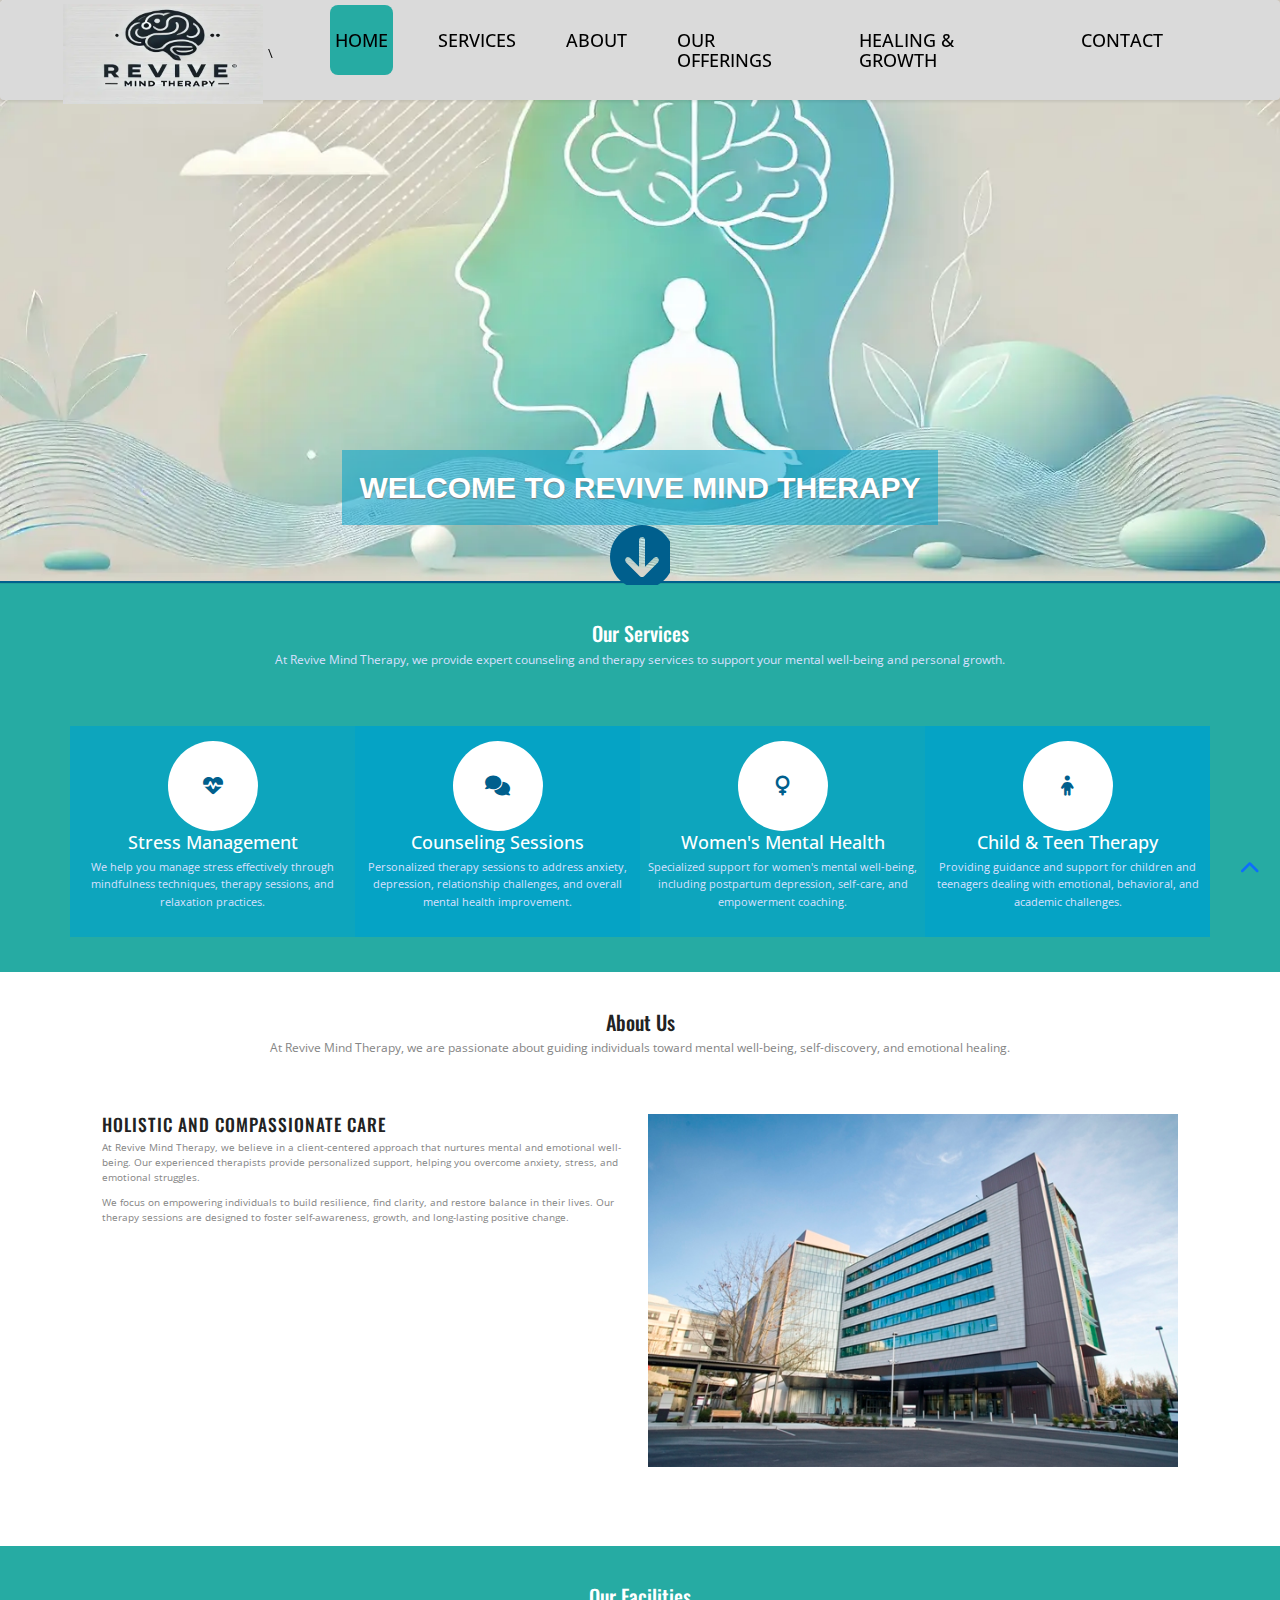
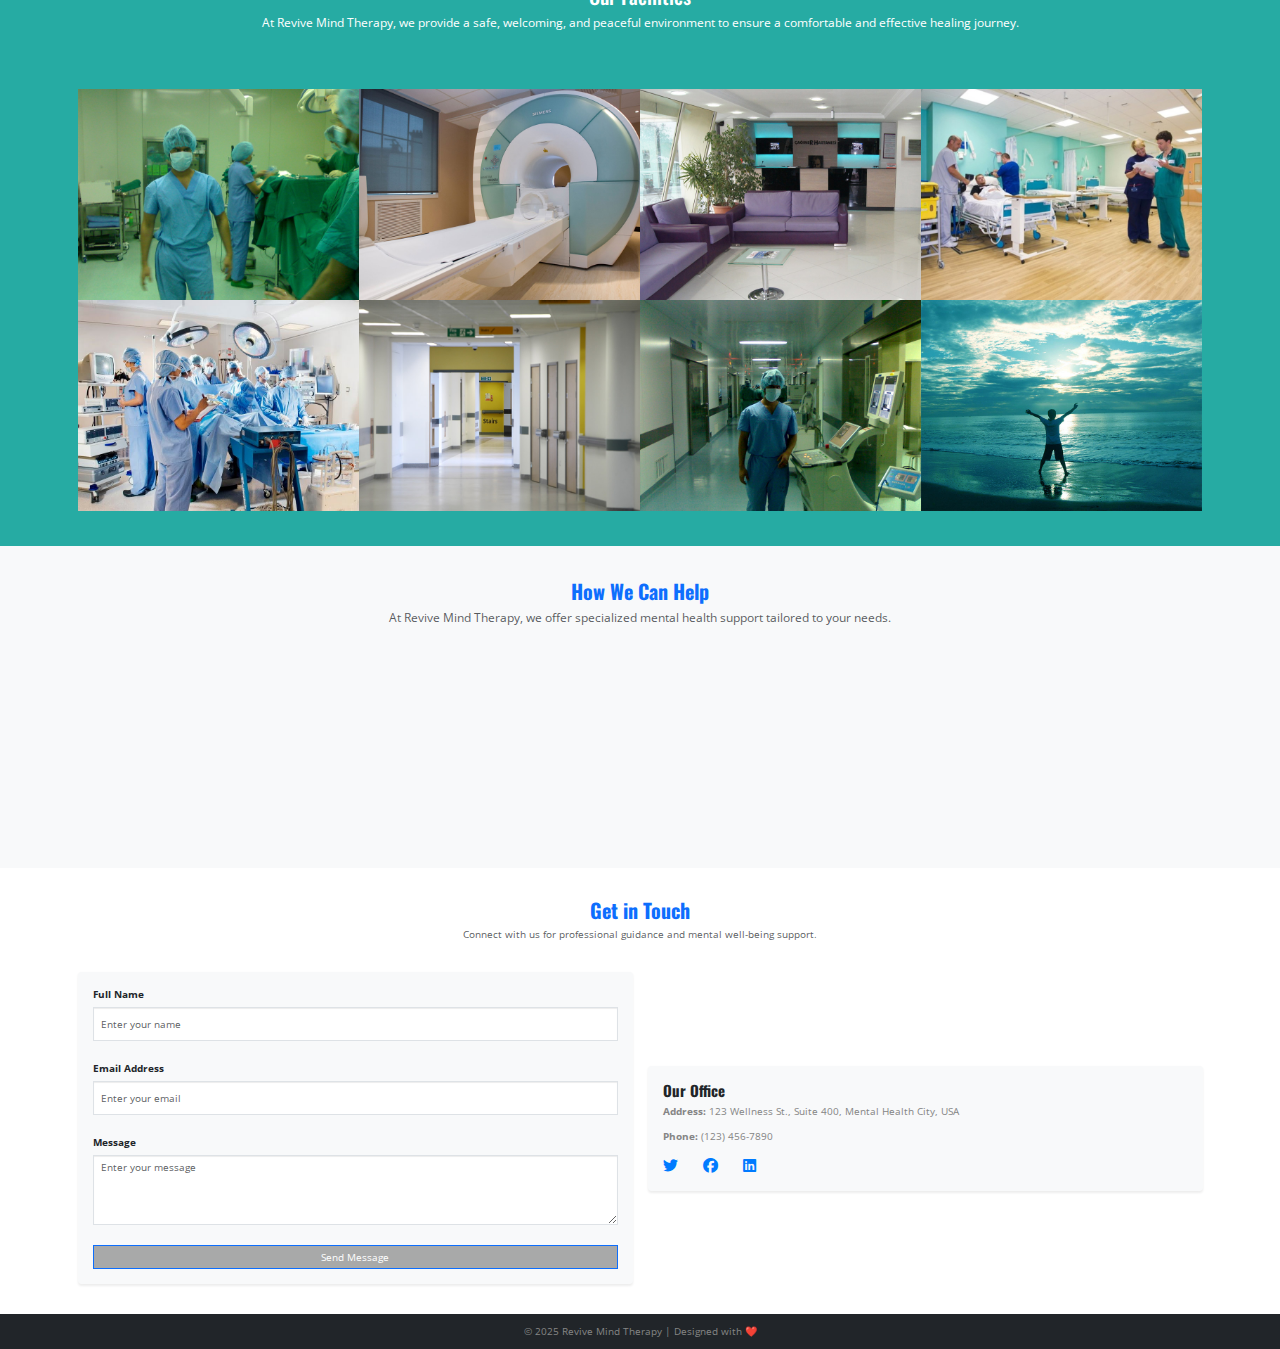
==== commit 1b00fd15: "ss" ====
--- a/test.html
+++ b/test.html
@@ -32,7 +32,7 @@
 <link href="css/animate.css" rel="stylesheet" media="screen">
 <!-- Owl Carousel Assets -->
 <link href="js/owl-carousel/owl.carousel.css" rel="stylesheet">
-<link rel="stylesheet" href="css/styles.css" />
+<link rel="stylesheet" href="css/stylesnew.css" />
 <!-- Font Awesome -->
 <link href="font/css/font-awesome.min.css" rel="stylesheet"><link rel="stylesheet" href="https://cdnjs.cloudflare.com/ajax/libs/font-awesome/6.4.2/css/all.min.css">
 <link rel="stylesheet" href="https://cdn.jsdelivr.net/npm/bootstrap@5.3.2/dist/css/bootstrap.min.css">
@@ -425,7 +425,7 @@
 
 .navbar-nav .nav-link:hover,
 .navbar-nav .nav-link.active {
-  background: #007bff;
+  background: #26ABA3 !important;
   color: #fff !important;
 }
 .navbar {
--- a/css/stylesnew.css
+++ b/css/stylesnew.css
@@ -0,0 +1,1205 @@
+/*--
+Author: WebThemez
+Author URL: http://webthemez.com
+License: Creative Commons Attribution 3.0 Unported
+License URL: http://creativecommons.org/licenses/by/3.0/
+--*/
+
+@import url(http://fonts.googleapis.com/css?family=Open+Sans:400,700,600);
+@import url(http://fonts.googleapis.com/css?family=Oswald:400,700);
+* {
+	margin: 0;
+	padding: 0;
+	font-family: 'Open Sans', sans-serif;
+}
+body {
+	height: 100%;
+	font-family: 'Open Sans', sans-serif;
+	font-size: 16px;
+	line-height: 1.7;
+	color: #666666;
+	-webkit-font-smoothing: antialiased;
+	-webkit-text-size-adjust: 100%;
+	background: #fff;
+	transition: all 0.3s linear;
+	-webkit-transition: all 0.3s linear;
+	-moz-transition: all 0.3s linear;
+	-o-transition: all 0.3s linear;
+}
+::selection {
+	color: #fff;
+	background: #005f8d;
+}
+
+::-moz-selection {
+ color: #fff;
+ background: #005f8d;
+}
+p {
+	color: #858585;
+	margin: 0 0 1em !important;
+}
+h1, h2, h3, h4, h5, h6 {
+	font-family: 'Oswald', sans-serif;
+}
+.fitImage {
+	max-width: 100%;
+	vertical-align: middle;
+	display: inline-block;
+}
+.animated {
+	/* -webkit-animation-duration: 1s; */
+	animation-duration: 1s;
+	-webkit-animation-delay: 0s;
+	animation-delay: 0s;
+}
+.mcbook {
+	opacity: 0;
+}
+.show {
+	opacity: 1;
+}
+.pDark p {
+	color: #6D6D6D;
+}
+#services .circle:hover {
+	transform: rotate(360deg);
+	-webkit-transform: rotate(360deg);
+	-moz-transform: rotate(360deg);
+	-o-transform: rotate(360deg);
+	-ms-transform: rotateY(360deg);
+	transition: all 0.2s linear 0s;
+	-webkit-transition: all 0.2s linear 0s;
+	-moz-transition: all 0.2s linear 0s;
+	-o-transition: all 0.2s linear 0s;
+}
+.pDark h3 {
+	color: #BEBEBE;
+}
+.btn {
+	background: #005f8d;
+}
+.btn:hover {
+	background: #145AC4;
+}
+.btn, .form-control, .team-socials i {
+	border-radius: 5px !important;
+}
+.form-group {
+	margin: 0 auto;
+	margin-bottom: 15px;
+	width: 95%;
+}
+.form-control {
+	border: none;
+	padding: 22px 4px;
+	outline: none;
+	color: #5A5A5A;
+	margin: 0;
+	width: 210px;
+	max-width: 100%;
+	display: block;
+	margin-bottom: 20px;
+	background: #fff;
+	font-size: inherit;
+	border-radius: 0px !important;
+	width: 99%;
+}
+.button-outline {
+	-webkit-font-smoothing: antialiased;
+	display: inline-block;
+	vertical-align: middle;
+	zoom: 1;
+	color: #fff;
+	padding: 10px 25px;
+	border: 2px solid #fff;
+	border-radius: 0px;
+	font-size: 16px;
+	font-weight: 400;
+	background: rgba(255,255,255,0.15);
+}
+.button-outline:hover {
+	color: #fff;
+	background: rgba(255,255,255,0.35);
+}
+a {
+	color: #005f8d;
+	text-decoration: none;
+	text-shadow: none;
+	-webkit-transition: all 0.2s linear;
+	-moz-transition: all 0.2s linear;
+	-ms-transition: all 0.2s linear;
+	-o-transition: all 0.2s linear;
+	transition: all 0.2s linear;
+}
+a:hover {
+	color: #000;
+	text-decoration: none;
+}
+.btn {
+	border: 0px;
+	border-radius: 0px;
+}
+.btn-primary {
+	background: #005f8d;
+}
+.form-control {
+	border-radius: 0px;
+}
+.mrgn30 {
+	margin: 30px 0;
+}
+.copyright {
+	color: #6D6D6D;
+	background: #161616;
+	padding: 20px 0;
+}
+#top {
+	position: relative;
+}
+.topHome {
+	position: fixed;
+	bottom: 20px;
+	right: 20px;
+	z-index: 5;
+}
+.topHome:hover {
+	color: #F89F9F;
+}
+/* Header 
+----------------------------------------------*/
+#section-top {
+	background: #4E4E4E;
+}
+#section-top ul {
+	margin: 0;
+	padding: 0;
+	list-style: none;
+	float: right;
+}
+#section-top ul li {
+	display: inline-block;
+}
+#section-top ul li a {
+	border-radius: 2px;
+	display: inline-block;
+	height: 35px;
+	line-height: 35px;
+	width: 35px;
+	text-align: center;
+}
+#section-top .region-top-first {
+	float: right;
+}
+.header {
+	position: fixed;
+	width: 100%;
+	z-index: 50;
+	border-radius: 0;
+	top: 0px;
+	background: rgba(255, 255, 255, 0.70);
+}
+.addBg {
+	background: #00a1cb;
+	transition: all 0.3s linear;
+	-webkit-transition: all 0.3s linear;
+	-moz-transition: all 0.3s linear;
+	-o-transition: all 0.3s linear;
+}
+.navbar-inverse {
+	background: transparent;
+}
+.navbar-inverse .navbar-toggle {
+	background-color: #005f8d;
+}
+.navbar-inverse .navbar-toggle .icon-bar {
+/*background-color: #005f8d;*/
+}
+.navbar-inverse .navbar-toggle:hover, .navbar-inverse .navbar-toggle:focus {
+	background: #005f8d;
+}
+.navbar-inverse .navbar-nav > li > a:hover, .navbar-inverse .navbar-nav > li > a:focus {
+	color: #00a1cb;
+}
+.addBg .navbar-inverse .navbar-nav > li > a:hover, .navbar-inverse .navbar-nav > li > a:focus {
+	color: #005f8d;
+}
+.navbar-inverse .navbar-toggle:hover .icon-bar {
+	background: #fff;
+}
+.navbar-toggle {
+}
+.hero-text h1 {
+	color: #fff !important;
+}
+.hero-text {
+	color: #000;
+	width: 83%;
+	text-align: center;
+	margin: 40% auto 24px auto;
+	font-family: 'Oswald', sans-serif;
+}
+.hero-text p {
+	font-family: 'Oswald', sans-serif;
+	padding: 0;
+	margin: 12px 8% 0;
+	text-shadow: 0px 1px 2px rgba(0, 0, 0, .2);
+}
+/*.carousel-inner*/
+#myCarousel {
+	margin-top: 50px;
+	border-bottom: 4px solid #005f8d;
+}
+.carousel-inner > .item {
+}
+.carousel-caption {
+	padding: 0px;
+	bottom: 40%;
+	display: block;
+	height: 80px;
+}
+.carousel-caption h1 {
+	font-size: 45px;
+	padding: 10px 15px;
+	background: rgba(128, 180, 33, 0.80);
+	color: #FFFFFF;
+	text-shadow: none;
+	font-weight: bold;
+	display: inline-block;
+}
+.carousel-caption h3 {
+	font-size: 30px;
+	color: #1C4604;
+	font-weight: bold;
+	text-shadow: #fff 1px 1px 1px;
+}
+.actionPanel {
+	padding: 25px 0;
+	background: #005f8d;
+}
+.actionPanel h3 {
+	margin: 0px;
+}
+.circle {
+	background: #fff;
+	height: 90px;
+	width: 90px;
+	border-radius: 95px;
+	color: #005f8d;
+	line-height: 90px !important;
+}
+#section-strapline {
+	background: #f00bfff;
+	line-height: 42px;
+	clear: both;
+}
+/*----Nav ----*/
+.header .navbar-brand {
+	float: left;
+	padding: 22px 15px;
+	line-height: 18px;
+	height: 50px;/*color:#005f8d;*/
+}
+.navbar-brand b {
+	color: #00a1cb;
+	font-family: 'Oswald', sans-serif;
+	font-weight: 900;
+}
+.addBg .navbar-brand b {
+	color: #fff;
+}
+.navbar-brand b i {
+	color: #fff;
+	font-style: normal;
+}
+.logo {
+	font-size: 2.2em;
+	text-shadow: none;
+	margin: 8px 0 0 0;
+}
+.logo:hover {
+	color: #5A5A5A;
+}
+.header .navbar {
+	margin: 0;
+	background: transparent;
+	border: 0;
+}
+.navbar-inverse .navbar-nav > li > a {
+	color: #A5A5A5;
+	font-size: 1.2em;
+	line-height: normal;
+	margin: 17px;
+	padding: 6px 0px !important;
+	border-radius: 5px;
+	font-family: 'Oswald', sans-serif;
+	font-weight: 400;
+	text-transform: uppercase;
+}
+.addBg .navbar-inverse .navbar-nav > li > a {
+	color: #fff;
+}
+.navbar-inverse .navbar-nav > .active > a, .navbar-inverse .navbar-nav > .active > a:hover, .navbar-inverse .navbar-nav > .active > a:focus {
+	color: #005f8d;
+	background: none;
+	border-radius: 0px;
+}
+.addBg .navbar-inverse .navbar-nav > .active > a, .addBg .navbar-inverse .navbar-nav > .active > a:hover, .addBg .navbar-inverse .navbar-nav > .active > a:focus {
+	color: #00486B;
+	background: none;
+	border-radius: 0px;
+}
+.navbar-inverse .navbar-nav > .active {
+}
+.header .navbar-nav > li > a {
+	padding: 25px 18px;
+}
+.page-section {
+	width: 100%;
+	height: auto;
+	padding: 35px 0;
+}
+.noPadd {
+	padding: 0;
+}
+.page-section h1 {
+	font-size: 3.5em;
+	margin: 90px 0 30px;
+	line-height: 1.2em;
+}
+.page-section h1 span {
+	font-weight: 200;
+}
+.page-section h2 {
+	color: #005f8d;
+}
+.page-section p {
+	font-size: 1.1em;
+	line-height: 1.6em;
+}
+.darkBg {
+	background: #000;
+}
+.darkBg .fa {
+	color: #005f8d;
+}
+/*--- Banner ----*/
+.banner-container {
+	width: 100%;
+	position: relative;
+	padding: 0px;
+	box-shadow: 0px 0px 1px rgba(0,0,0,0.4);
+	/*background: url("../images/banner-bg.jpg") no-repeat;*/
+	background-size: 100% 100%;
+	background-size: cover;
+	position: relative;
+	border-bottom: 2px #005f8d solid;
+}
+.banner-container > img {
+	width: 100%;
+}
+.banner-content {
+	position: absolute;
+	z-index: 3;
+	top: 0px;
+	left: 0px;
+	right: 0px;
+}
+.hero-text h1 {
+	color: #fff;
+	font-size: 6.5em;
+	margin: 2% 0 30px;
+	line-height: 1.5em;
+	font-family: 'Roboto', sans-serif;
+	text-shadow: 1px 1px 1px #8F8F8F;
+	font-weight: 900;
+	font-size: 48px;
+	margin: 37px 0 13px;
+	text-transform: uppercase;
+	text-shadow: 0 1px 1px rgba(124, 124, 124, 1);
+	background: rgba(0, 161, 203, 0.53);
+	display: inline-block;
+	/* float: left; */
+	margin: 0 auto;
+	text-align: center;
+	padding: 15px 17px;
+}
+.hero-text p {
+	font-size: 1.6em;
+	color: #fff;
+	font-style: normal;
+	font-family: 'Roboto', sans-serif;
+	text-shadow: 1px 1px 1px #8F8F8F;
+}
+.arrow-link {
+	display: block;
+	font-size: 32px;
+	margin-top: 20px;
+	height: 60px;
+	line-height: 60px;
+	overflow: hidden;
+	text-align: center;
+	vertical-align: top;
+	width: 60px;
+	margin: 0 auto;
+}
+a.arrow-link {
+	color: #005f8d;
+}
+a.arrow-link:hover {
+	color: #005f8d;
+}
+.colord {
+	background: #26ABA3 !important;
+}
+.colord p {
+	color: #DAE0FF;
+}
+.colord h3 {
+	color: #fff;
+}
+.c1 {
+	background: rgba(0, 161, 203, 0.64);
+	padding: 15px;
+}
+.c2 {
+	background: rgba(0, 161, 203, 0.85);
+	padding: 15px;
+}
+.c1:hover, .c2:hover {
+	background: rgba(0, 43, 54, 0.89);
+	cursor: pointer;
+}
+.hero-button {
+	text-align: center;
+	background: rgba(255, 255, 255, 0.36);
+	border: 1px solid #fff;
+	padding: 20px;
+	display: inline-block;
+	margin: 0 auto;
+	clear: left;
+	width: auto;
+}
+.hero-img {
+	text-align: center;
+	margin: 124px auto 24px auto;
+}
+.da-slider {
+	margin: 0 auto !important;
+}
+.heading h2 {
+	color: #222;
+}
+#contactUs .heading h2 {
+	color: #fff;
+}
+.sub-heading {
+	padding: 15px 0;
+}
+.sub-heading h2 {
+	font-size: 18px;
+	margin: 15px 0 8px !important;
+}
+.sub-heading p {
+	color: #5A5A5A;
+}
+.heading {
+	padding: 3px 10px;
+	padding-bottom: 15px;
+	margin-bottom: 30px;
+	display: block;
+}
+.heading p {
+	font-size: 1.2em;
+}
+.pdingBtm30 {
+	padding-bottom: 30px;
+}
+.da-arrows span:after {
+	width: 25px;
+	height: 37px;
+}
+.da-arrows span {
+	position: absolute;
+	top: 50%;
+	height: 34px;
+	width: 34px;
+	border-radius: 60px;
+	background: none;
+}
+.da-dots span {
+	display: inline-block;
+	position: relative;
+	width: 16px;
+	height: 16px;
+	border-radius: 50%;
+	background: rgba(255, 255, 255, 0.13);
+	margin: 3px;
+	cursor: pointer;
+	box-shadow: 1px 1px 1px rgba(0,0,0,0.1) inset, 1px 1px 1px rgba(255,255,255,0.1);
+	border: 2px solid #005f8d;
+}
+img, video, iframe, embed, object {
+	max-width: 100%;
+	height: auto;
+}
+/* Features
+    -------------------------------------------------*/
+#aboutUs {
+	background: #fff;
+	padding-top: 35px;
+	padding-bottom: 25px;
+	overflow: hidden;
+}
+#aboutUs .feature {
+	margin-top: 30px;
+	margin-bottom: 54px;
+}
+#aboutUs .right {
+	padding-left: 32px;
+	float: right;
+}
+#aboutUs .left {
+	padding-right: 32px;
+	float: left;
+}
+#aboutUs h3 {
+	font: 18px/34px;
+	text-transform: uppercase;
+	letter-spacing: 1px;
+	color: #222;
+}
+.fluid-video-wrapper {
+	margin-top: 18px;
+}
+#aboutUs .left {
+	padding-right: 32px;
+	float: left;
+}
+#aboutUs .right {
+	float: right;
+}
+.row .six {
+	width: 50%;
+}
+/* Services
+    -------------------------------------------------*/
+.grid .text-content {
+	padding-left: 35%;
+}
+.grid .text-content {
+	display: block;
+	padding-left: 19%;
+	padding-right: 8%;
+}
+.grid .grid-item {
+}
+.grid .text-content h5 {
+	font-weight: bold;
+}
+.grid .grid-item .item-content {
+	display: block;
+	outline: none;
+	text-decoration: none;
+	padding: 20px 0;
+}
+.item-content .fa {
+	position: absolute;
+	color: #646464;
+	font-size: 4.5em;
+	top: 36px;
+}
+/* Team
+    ---------------------------------------------------*/
+.team-member {
+	margin-bottom: 15px;
+}
+.member-img {
+	overflow: hidden;
+	padding: 5px;
+}
+.team-member .member-img img {
+	max-width: 250px;
+	margin: 0 auto;
+}
+.team-member h4 {
+	font-size: 19px;
+	line-height: 32px;
+	margin: 10px 0 0;
+	text-align: center;
+}
+.team-member .pos {
+	display: block;
+	margin: 0;
+	text-align: center;
+}
+.team-member .contact a {
+	padding: 0 8px;
+}
+.team-socials a {
+	background: white;
+	padding: 7px 0;
+	margin: 2px;
+}
+#contactUs {
+/*background: #005f8d;*/;
+}
+#contactUs .btn {
+	border-radius: 0px !important;
+	background: rgba(0, 0, 0, 0.32);
+}
+.descrition {
+	min-height: 90px;
+	/*text-align: center;*/
+    /*border-bottom: 1px solid #dadde2;*/
+	padding: 5px 15px;
+}
+.team-member {
+	padding-top: 5px;
+}
+.team-socials {
+	margin: 15px 0;
+	opacity: 0;
+	text-align: center;
+}
+.team-member:hover .team-socials {
+	opacity: 1;
+	-webkit-transition: all 1s ease;
+	-moz-transition: all 1s ease;
+	-ms-transition: all 1s ease;
+	-o-transition: all 1s ease;
+	transition: all 1s ease;
+}
+.team-socials i {
+	width: 35px;
+	height: 35px;
+	position: relative;
+	display: inline-block;
+	text-align: center;
+	font-size: 18px;
+}
+#services h2 {
+	color: #fff;
+}
+/* --Portfolio----- */
+#work {
+	background: #26ABA3 !important;
+	color: #fff;
+}
+#work h2 {
+	color: #fff !important;
+}
+#work p {
+	color: #fff;
+}
+#portfolio {
+	width: 100%
+}
+#portfolio .filters {
+	margin-bottom: 20px
+}
+#portfolio .filters li a {
+	color: #999;
+	font-weight: 600;
+	text-transform: uppercase;
+}
+#portfolio .filters li a, #portfolio .filters li a:hover, #portfolio .filters li a:focus {
+	color: #FF9393
+}
+#portfolio .filters li a.active {
+	color: #fff
+}
+#portfolio .items {
+	margin-bottom: 0
+}
+#portfolio .items li {
+	position: relative;
+	float: left;
+	width: 25%;
+	overflow: hidden;
+}
+#portfolio .items li a img {
+	width: 100%;
+	-webkit-transition: all 0.3s ease-in-out;
+	-moz-transition: all 0.3s ease-in-out;
+	-o-transition: all 0.3s ease-in-out;
+	transition: all 0.3s ease-in-out;
+}
+#portfolio .items li a .overlay {
+	position: absolute;
+	top: 0;
+	left: 0;
+	width: 100%;
+	height: 100%;
+	background-color: #000;
+	background-color: rgba(0,0,0,0.6);
+	-webkit-transition: all 0.3s ease-in-out;
+	-moz-transition: all 0.3s ease-in-out;
+	-o-transition: all 0.3s ease-in-out;
+	transition: all 0.3s ease-in-out;
+	opacity: 0;
+}
+#portfolio .items li a .overlay span {
+	color: #FFF;
+	position: absolute;
+	height: 50px;
+	top: 50%;
+	left: 0px;
+	right: 0px;
+	margin-top: -25px;
+	line-height: 50px;
+}
+#portfolio .items li a:hover .overlay {
+	opacity: 1
+}
+#portfolio .items li a:hover img {
+	-webkit-transform: scale(1.1);
+	-moz-transform: scale(1.1);
+	-ms-transform: scale(1.1);
+	-o-transform: scale(1.1);
+	transform: scale(1.1);
+}
+nav#filter {
+	margin-bottom: 1.5em;
+}
+nav#filter li {
+	display: inline-block;
+	margin: 0 0 0 5px;
+}
+nav#filter a {
+	padding: 4px 12px;
+	line-height: 20px;
+	border: 1px solid #005f8d;
+	text-decoration: none;
+}
+.current {
+	background: #005f8d;
+	color: #fff;
+}
+.page-section.intro {
+	min-height: 600px;
+}
+.btn {
+	font-weight: 200;
+}
+.btn-dark {
+	background: #444;
+	color: #fff;
+}
+.btn-dark:hover {
+	background: #000;
+	color: #fff;
+}
+.back-to-top {
+	display: inline-block;
+	clear: both;
+	background: #fff;
+	color: #333;
+	padding: 0 10px 5px;
+	margin: 20px 0 0;
+	text-shadow: none;
+}
+.back-to-top:hover {
+	background: #333;
+	color: #fff;
+	text-decoration: none;
+}
+hr {
+	border-color: #ddd;
+}
+body {
+	margin: 0;
+	font-family: Arial, sans-serif;
+}
+#navigation {
+	position: fixed;
+	top: 0;
+	right: 0;
+	margin: 0;
+	padding: 0;
+	width: 200px;
+	background: #ffffff;
+	box-shadow: 0 10px 10px -10px #000000;
+}
+#navigation > li {
+	margin: 0;
+	padding: 0;
+	list-style: none;
+}
+#navigation > li > a {
+	margin: 1px;
+	color: #000000;
+	background: #cccccc;
+	display: block;
+	padding: 5px;
+	text-decoration: none;
+	transition: all 400ms;
+}
+#navigation > li > a.current, #navigation > li:hover > a {
+	background: #999999;
+}
+.pageSection {
+	min-height: 600px;
+	padding: 20px;
+	background: #dddddd;
+}
+.pageSection:nth-child(odd) {
+	background: #eeeeee;
+}
+.socialIcons li {
+	list-style: none;
+	display: inline;
+	margin-right: 6px;
+}
+footer {
+	border-top: 1px solid #e5e5e5;
+	padding: 45px 0;
+	background: #fff;
+}
+.social a:hover {
+	color: #000;
+}
+.social a {
+	font-size: 32px;
+	margin: 0 10px;
+	color: #005f8d;
+	background: rgba(255, 255, 255, 0.44);
+	padding: 0px 10px;
+}
+.contact ul li {
+	margin-bottom: 10px;
+}
+.contact ul li i {
+	margin-right: 15px;
+}
+/*Clients*/
+.clients #owl-demo .item {
+	background: none;
+}
+.clients .helper {
+	display: inline-block;
+	height: 100%;
+	vertical-align: middle;
+}
+.clients .helper img {
+	vertical-align: middle;
+	max-height: 70px;
+	max-width: 80%;
+}
+.clients .helper:hover {
+	cursor: e-resize;
+}
+.clients .customNavigation > a {
+	font-size: 25px;
+	cursor: pointer;
+	margin: 0px 5px;
+}
+.portfolio-item img:hover {
+	width: 110%;
+	height: 110%;
+}
+
+@media (min-width: 768px) {
+.header .navbar-brand {
+	padding-left: 0;
+}
+.navbar-nav {
+	float: right;
+}
+.navbar-inverse .navbar-nav > li > a {
+	font-size: 1.1em;
+	padding: 6px 0px !important;
+	border-radius: 5px;
+	margin: 19px 10px;
+}
+}
+
+@media (max-width: 768px) {
+.hero-text {
+	color: #000;
+	width: 83%;
+	text-align: center;
+	margin: 27% auto 24px auto;
+}
+.hero-text h1 {
+	font-size: 21px !important;
+}
+a.arrow-link {
+	display: none;
+}
+.banner-container {
+	background-size: contain;
+}
+.row .six {
+	width: auto;
+}
+.da-slide h2 {
+	font-size: 28px;
+}
+.banner-content p {
+	font-size: 1.2em;
+	text-shadow: none;
+}
+.hero-img {
+	display: none;
+}
+.da-slide p {
+	width: 67%;
+	top: 122px;
+}
+.team-member .member-img img {
+	max-width: 100%;
+}
+.da-slider {
+	height: 380px;
+	width: 100%;
+	min-width: initial;
+	margin: 0px !important;
+}
+.header .navbar-nav > li > a {
+	padding: 25px 12px;
+}
+.portfolio-item img {
+	text-decoration: none;
+	display: block;
+	width: 330px;
+	height: 228px;
+	float: left;
+	margin: 0 3px 3px 0;
+	opacity: 1;
+	-webkit-transform: scale(1, 1);
+	-webkit-transition-timing-function: ease-out;
+	-webkit-transition-duration: 250ms;
+	-moz-transform: scale(1, 1);
+	-moz-transition-timing-function: ease-out;
+	-moz-transition-duration: 250ms;
+}
+.portfolio-item:hover .folio-info {
+	top: 0px;
+}
+.portfolio-item .portfolio-desc .folio-info {
+	padding: 0px;
+}
+.portfolio-item .portfolio-desc .folio-info h5 {
+	font-size: 1em;
+}
+;
+}
+
+@media (max-width:760px) {
+.header .navbar-nav > li > a {
+	padding: 7px 12px;
+	font-size: 14px;
+}
+.navbar-inverse .navbar-collapse, .navbar-inverse .navbar-form {
+	border-color: #A8A8A8;
+}
+;
+}
+
+@media (max-width: 480px) {
+.banner-container {
+	background-size: contain;
+}
+.hero-text h1 {
+	font-size: 17px !important;
+}
+.banner-container > img {
+	width: 100%;
+	height: 240px;
+}
+.responsive-headline {
+	font-size: 16px !important
+}
+.hero-text {
+	margin-top: 29%;
+}
+.navbar {
+	min-height: 69px;
+}
+.arrow-link {
+	display: none;
+}
+.da-slide h2 {
+	font-size: 22px;
+	top: 7px;
+	text-shadow: none;
+}
+.da-slide p {
+	width: 65%;
+	top: 42px;
+	height: 50px;
+}
+#section-top ul li a {
+	height: 28px;
+	line-height: 28px;
+	width: 26px;
+}
+.team-socials a {
+	background: white;
+	padding: 1px 0;
+	margin: 2px;
+}
+.team-socials i {
+	width: 19px;
+	height: 19px;
+	position: relative;
+	display: inline-block;
+	text-align: center;
+	font-size: 16px;
+}
+.page-section {
+	padding: 0px;
+}
+.page-section h1 {
+	font-size: 3em;
+}
+.page-section h2 {
+	font-size: 2em;
+}
+.page-section p {
+	font-size: 1em;
+	margin: 0 0 20px;
+}
+.portfolio-item .portfolio-desc .folio-info h5 {
+	font-size: 11px;
+}
+;
+}
+
+@media (max-width: 320px) {
+.banner-container {
+	background-size: contain;
+}
+.da-slider {
+	height: 300px;
+}
+.da-slider {
+	width: 100%;
+	min-width: initial;
+	position: relative;
+	margin: 0 auto;
+}
+.da-dots {
+	bottom: 2px;
+}
+.grid .text-content {
+	padding-left: 29%;
+	padding-right: 2%;
+}
+.portfolio-item:hover .folio-info {
+	top: 0px;
+}
+.portfolio-item .portfolio-desc .folio-info h5 {
+	text-transform: uppercase;
+	text-align: center;
+	font-weight: normal;
+	font-size: 10px;
+	margin: 10px 0 0 0;
+}
+nav#filter li {
+	display: inline-block;
+	margin: 0 0 23px 5px;
+}
+;
+}
+#owl-demo .item {
+	background: #3fbf79;
+	padding: 30px 0px;
+	margin: 10px;
+	color: #FFF;
+	-webkit-border-radius: 3px;
+	-moz-border-radius: 3px;
+	border-radius: 3px;
+	text-align: center;
+}
+.customNavigation {
+	text-align: center;
+}
+.customNavigation a {
+	-webkit-user-select: none;
+	-khtml-user-select: none;
+	-moz-user-select: none;
+	-ms-user-select: none;
+	user-select: none;
+	-webkit-tap-highlight-color: rgba(0, 0, 0, 0);
+}
+.contact-parlex {
+	padding-top: 0px;
+	background-image: url('../images/banner-bg.jpg');
+	background-size: cover;
+	background-repeat: no-repeat;
+	background-attachment: fixed;
+}
+.parlex-back {
+	padding: 30px 0;
+	background-color: rgba(0, 95, 141, 0.84);
+	color: #FDFDFD !important;
+}
+.parlex-back .heading p {
+	color: #FDFDFD;
+}
+#clients {
+	background: #fff;
+}
+/*Price table*/
+.flat .plan {
+	border-radius: 0px;
+	list-style: none;
+	padding: 0 0 20px;
+	margin: 0 0 15px;
+	background: #fff;
+	text-align: center;
+	box-shadow: 0px 3px 3px rgba(0, 0, 0, 0.29) !important;
+}
+.flat .plan li {
+	padding: 10px 15px;
+	color: #ccc;
+	border-top: 1px solid #f5f5f5;
+	-webkit-transition: 300ms;
+	transition: 300ms;
+}
+.flat .plan li.plan-price {
+	border-top: 0;
+}
+.flat .plan li.plan-name {
+	border-radius: 0;
+	padding: 15px;
+	font-size: 24px;
+	line-height: 24px;
+	color: #fff;
+	background: #4E4E4E;
+	margin-bottom: 30px;
+	border-top: 0;
+}
+.flat .plan li > strong {
+	color: #6B6B6B;
+	font-weight: normal;
+}
+.flat .plan li.plan-action {
+	margin-top: 10px;
+	border-top: 0;
+}
+.flat .plan.featured {
+	-webkit-transform: scale(1.1);
+	-ms-transform: scale(1.1);
+	transform: scale(1.1);
+}
+.flat .plan.featured:hover li.plan-name, .flat .plan:hover li.plan-name, .flat .plan.featured.plan-name {
+	background: #005f8d !important;
+}
+.customNavigation {
+	display: none;
+}
+#clients .heading {
+	margin: 0px;
+}
+.isotope-item {
+	margin: 0px;
+	padding: 0px;
+	box-sizing: border-box;
+	opacity: 1;
+}
+.isotopeWrapper article {
+	margin: 0px;
+}
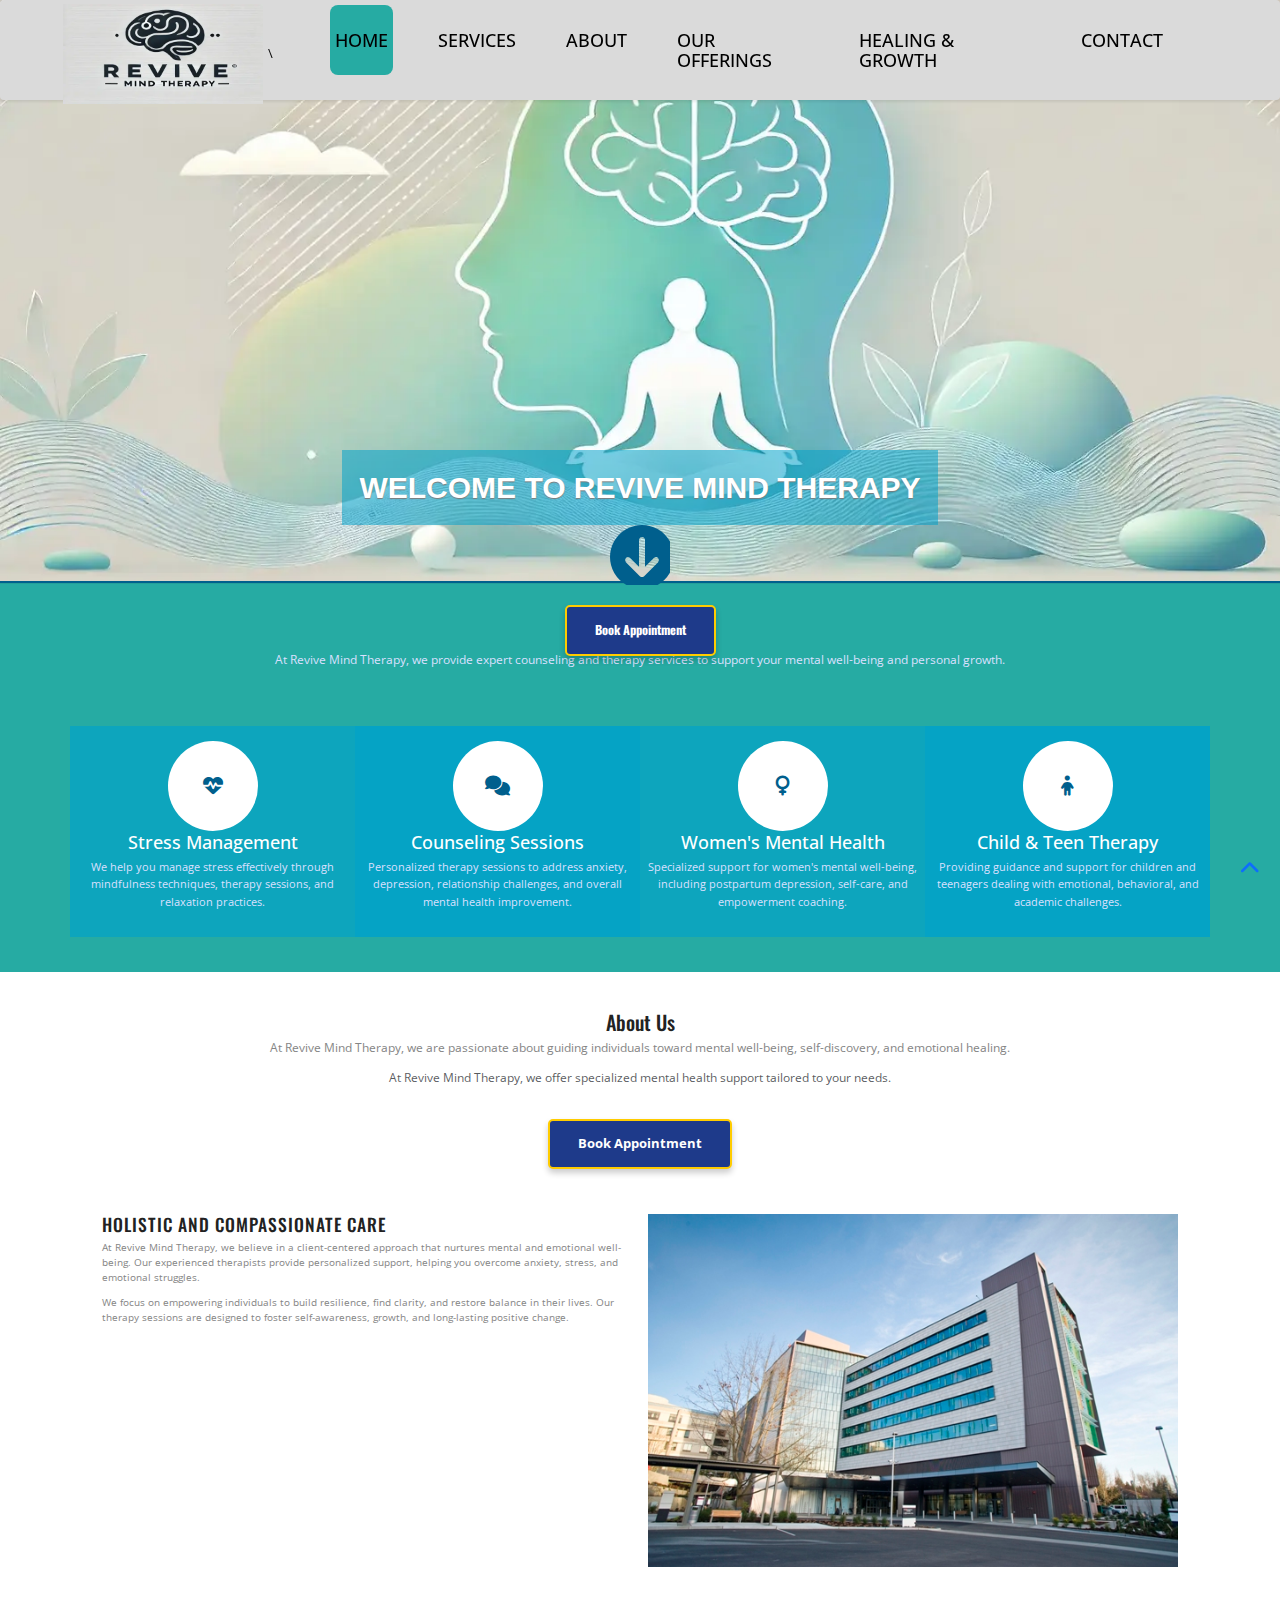
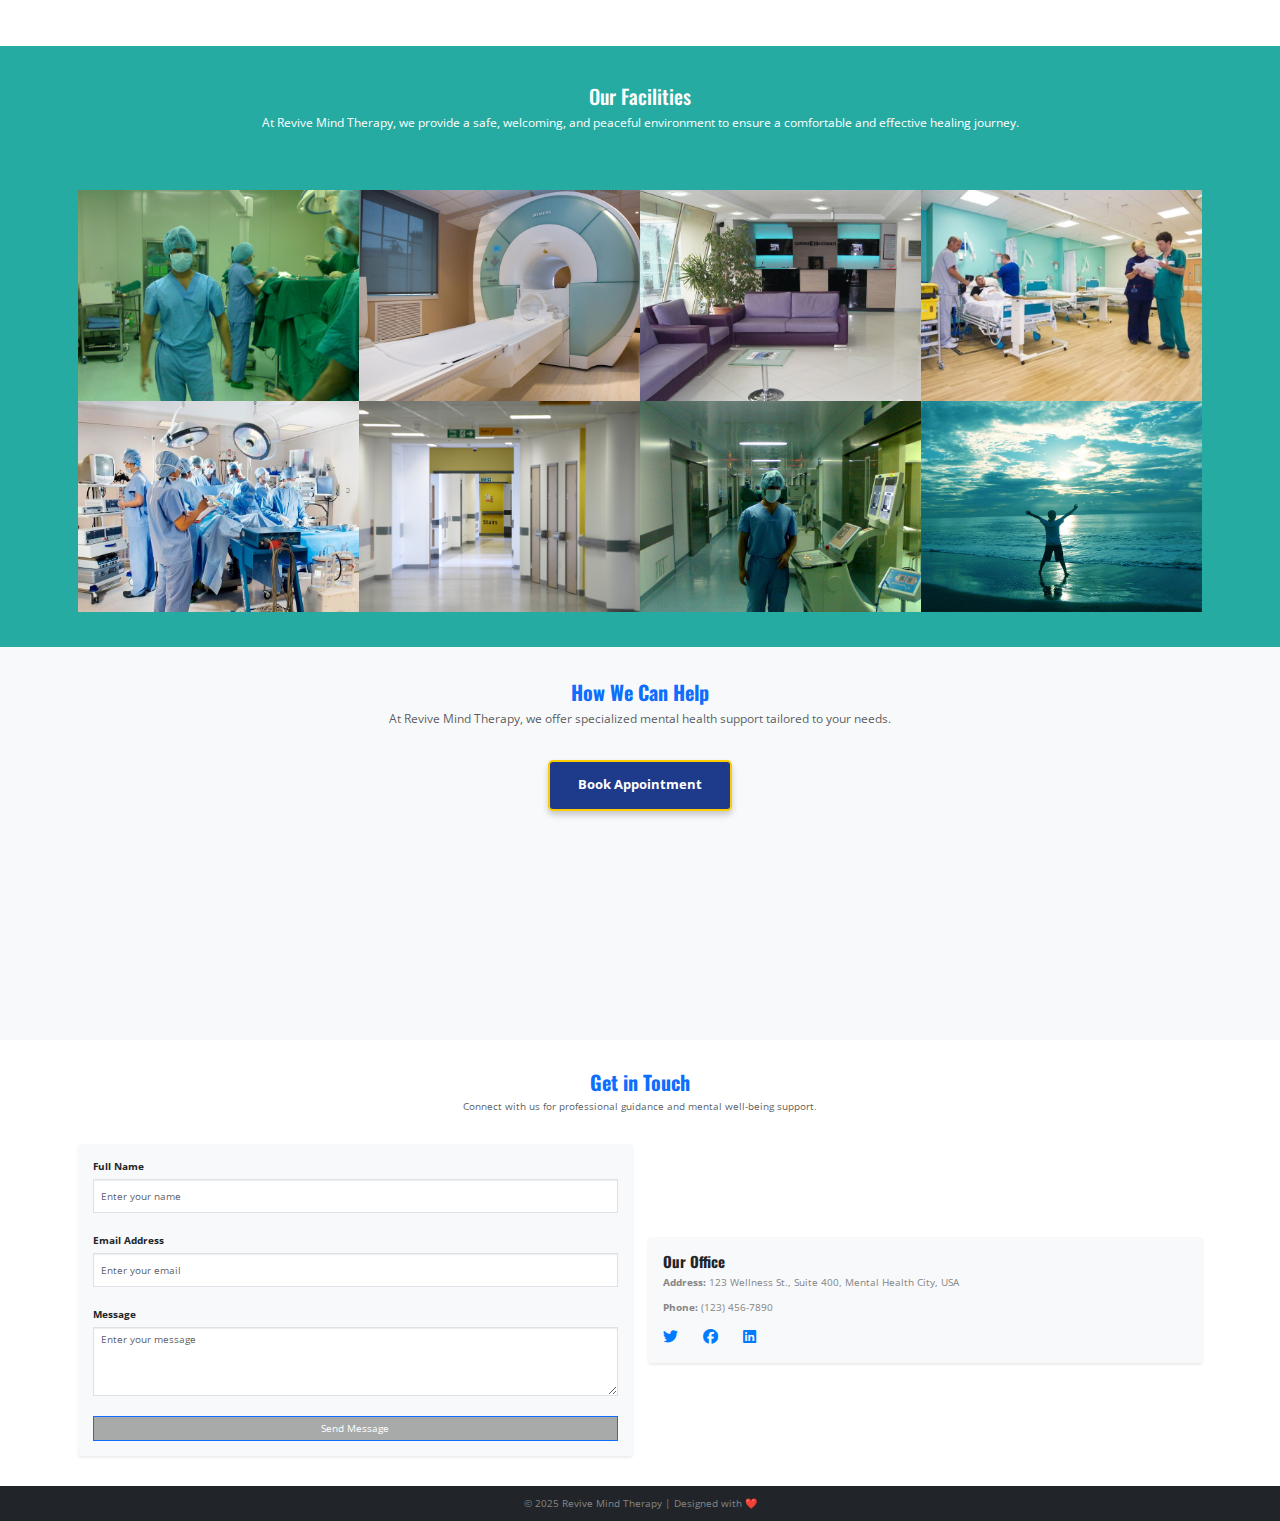
==== commit ea331561: "booking button added" ====
--- a/test.html
+++ b/test.html
@@ -73,54 +73,74 @@
 <!--/.header-->
 <div id="#top"></div>
 <section id="home">
-  <div class="banner-container"> <img src="images/banner1.webp" alt="banner" />
+  <div class="banner-container"> 
+    <img src="images/banner1.webp" alt="banner" />
     <div class="container banner-content">
       <div class="hero-text animated fadeInDownBig">
         <h1 class="responsive-headline" style="font-size: 40px;">Welcome to Revive Mind Therapy</h1>
-        <a href="#basics" class="arrow-link"> <i class="fa fa-arrow-circle-down fa-2x"></i> </a> 
-        <!--<p>Your journey to mental well-being starts here.</p>--> 
+        <a href="#basics" class="arrow-link"> 
+          <i class="fa fa-arrow-circle-down fa-2x"></i> 
+        </a> 
+        <!-- Book Appointment Button -->
+        <a href="https://www.jane.app" target="_blank" class="btn btn-primary btn-lg book-appointment">
+          Book Appointment
+        </a>
       </div>
     </div>
   </div>
 </section>
+
 <section id="services" class="page-section colord">
   <div class="container">
     <div class="heading text-center"> 
-      <!-- Heading -->
       <h2>Our Services</h2>
       <p>At Revive Mind Therapy, we provide expert counseling and therapy services to support your mental well-being and personal growth.</p>
+      <!-- Book Appointment Button -->
+     
     </div>
     <div class="row"> 
-      <!-- item -->
-      <div class="col-md-3 text-center c1"> <i class="fa fa-heartbeat fa-2x circle"></i>
+      <div class="col-md-3 text-center c1"> 
+        <i class="fa fa-heartbeat fa-2x circle"></i>
         <h3><span class="id-color">Stress Management</span></h3>
         <p>We help you manage stress effectively through mindfulness techniques, therapy sessions, and relaxation practices.</p>
       </div>
-      <!-- end: --> 
-      
-      <!-- item -->
-      <div class="col-md-3 text-center c2"> <i class="fa fa-comments fa-2x circle"></i>
+      <div class="col-md-3 text-center c2"> 
+        <i class="fa fa-comments fa-2x circle"></i>
         <h3><span class="id-color">Counseling Sessions</span></h3>
         <p>Personalized therapy sessions to address anxiety, depression, relationship challenges, and overall mental health improvement.</p>
       </div>
-      <!-- end: --> 
-      
-      <!-- item -->
-      <div class="col-md-3 text-center c1"> <i class="fa fa-venus fa-2x circle"></i>
+      <div class="col-md-3 text-center c1"> 
+        <i class="fa fa-venus fa-2x circle"></i>
         <h3><span class="id-color">Women's Mental Health</span></h3>
         <p>Specialized support for women's mental well-being, including postpartum depression, self-care, and empowerment coaching.</p>
       </div>
-      <!-- end: --> 
-      
-      <!-- item -->
-      <div class="col-md-3 text-center c2"> <i class="fa fa-child fa-2x circle"></i>
+      <div class="col-md-3 text-center c2"> 
+        <i class="fa fa-child fa-2x circle"></i>
         <h3><span class="id-color">Child & Teen Therapy</span></h3>
         <p>Providing guidance and support for children and teenagers dealing with emotional, behavioral, and academic challenges.</p>
       </div>
-      <!-- end:--> 
     </div>
   </div>
 </section>
+
+<style>
+  .book-appointment {
+    background-color: #ff4081; 
+    color: white; 
+    font-weight: bold;
+    padding: 12px 24px;
+    border-radius: 8px;
+    margin-top: 20px;
+    display: inline-block;
+    text-decoration: none;
+    transition: 0.3s;
+  }
+
+  .book-appointment:hover {
+    background-color: #d93670;
+  }
+</style>
+
 
   <!--/.container--> 
 <section id="aboutUs">
@@ -129,7 +149,12 @@
       <!-- Heading -->
       <h2>About Us</h2>
       <p>At Revive Mind Therapy, we are passionate about guiding individuals toward mental well-being, self-discovery, and emotional healing.</p>
-    </div>
+      <p class="text-muted">At Revive Mind Therapy, we offer specialized mental health support tailored to your needs.</p>
+ <a href="https://www.jane.app" target="_blank" class="btn btn-primary btn-lg book-appointment">
+        Book Appointment
+      </a>
+    </div>
+
     <div class="row feature design">
       <div class="six columns right">
         <h3>Holistic and Compassionate Care</h3>
@@ -212,6 +237,9 @@
     <div class="heading text-center mb-5">
       <h2 class="fw-bold text-primary">How We Can Help</h2>
       <p class="text-muted">At Revive Mind Therapy, we offer specialized mental health support tailored to your needs.</p>
+ <a href="https://www.jane.app" target="_blank" class="btn btn-primary btn-lg book-appointment">
+        Book Appointment
+      </a>
     </div>
     <div class="row text-center">
       <div class="col-md-3 col-sm-6 mb-4">
@@ -547,7 +575,27 @@
 .navbar-light .navbar-toggler-icon {
   filter: invert(1); /* Makes the toggler icon white */
 }
-
+ .book-appointment {
+    background-color: #1e3a8a; /* Dark navy blue */
+    color: white;
+    font-weight: bold;
+    padding: 14px 28px;
+    border: 2px solid #ffcc00; /* Yellow border */
+    border-radius: 8px;
+    margin-top: 20px;
+    display: inline-block;
+    text-decoration: none;
+    transition: all 0.3s ease-in-out;
+    box-shadow: 0px 4px 6px rgba(0, 0, 0, 0.2);
+  }
+
+  .book-appointment:hover {
+    background-color: #ffcc00; /* Yellow on hover */
+    color: #1e3a8a; /* Dark blue text */
+    border-color: #1e3a8a; /* Dark blue border */
+    transform: scale(1.05); /* Slight zoom effect */
+    box-shadow: 0px 6px 10px rgba(0, 0, 0, 0.3);
+  }
 
 </style>
 <!--[if lte IE 8]><script src="//ajax.googleapis.com/ajax/libs/jquery/1.11.0/jquery.min.js"></script><![endif]--> 
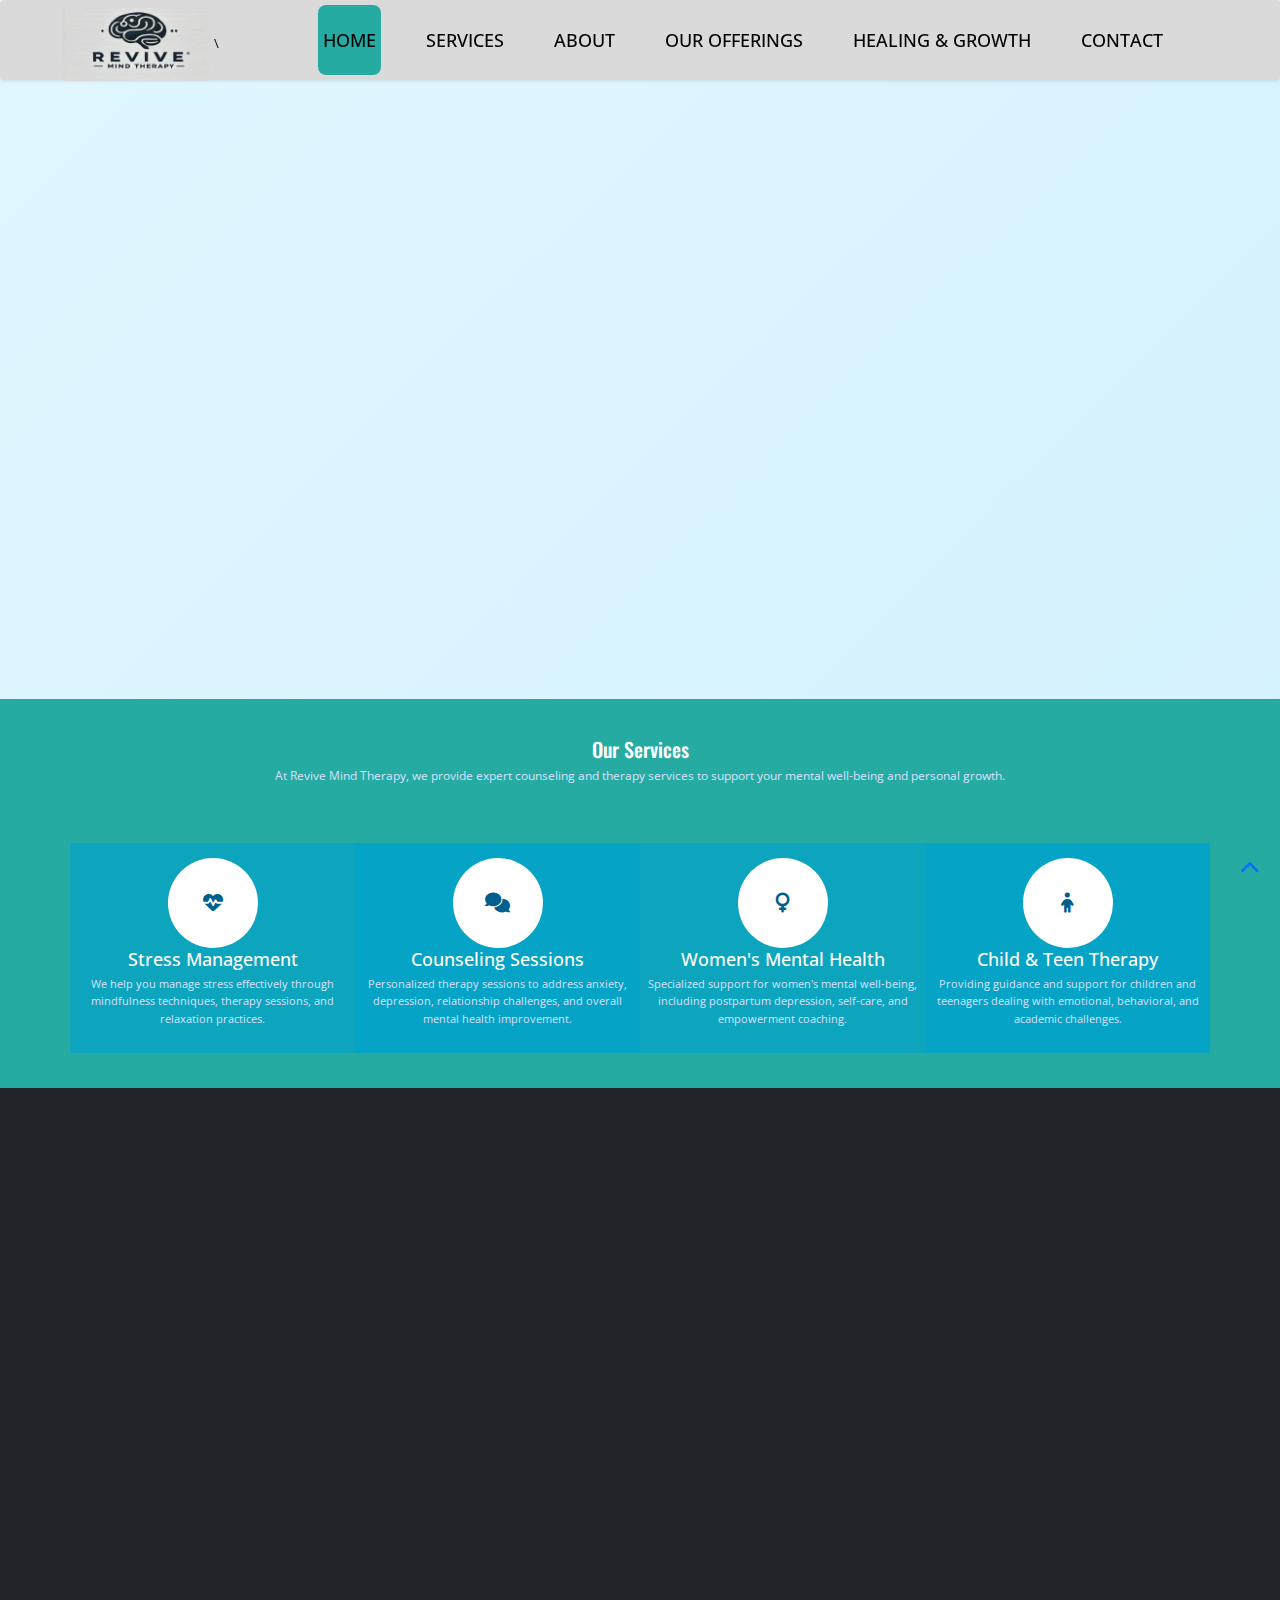
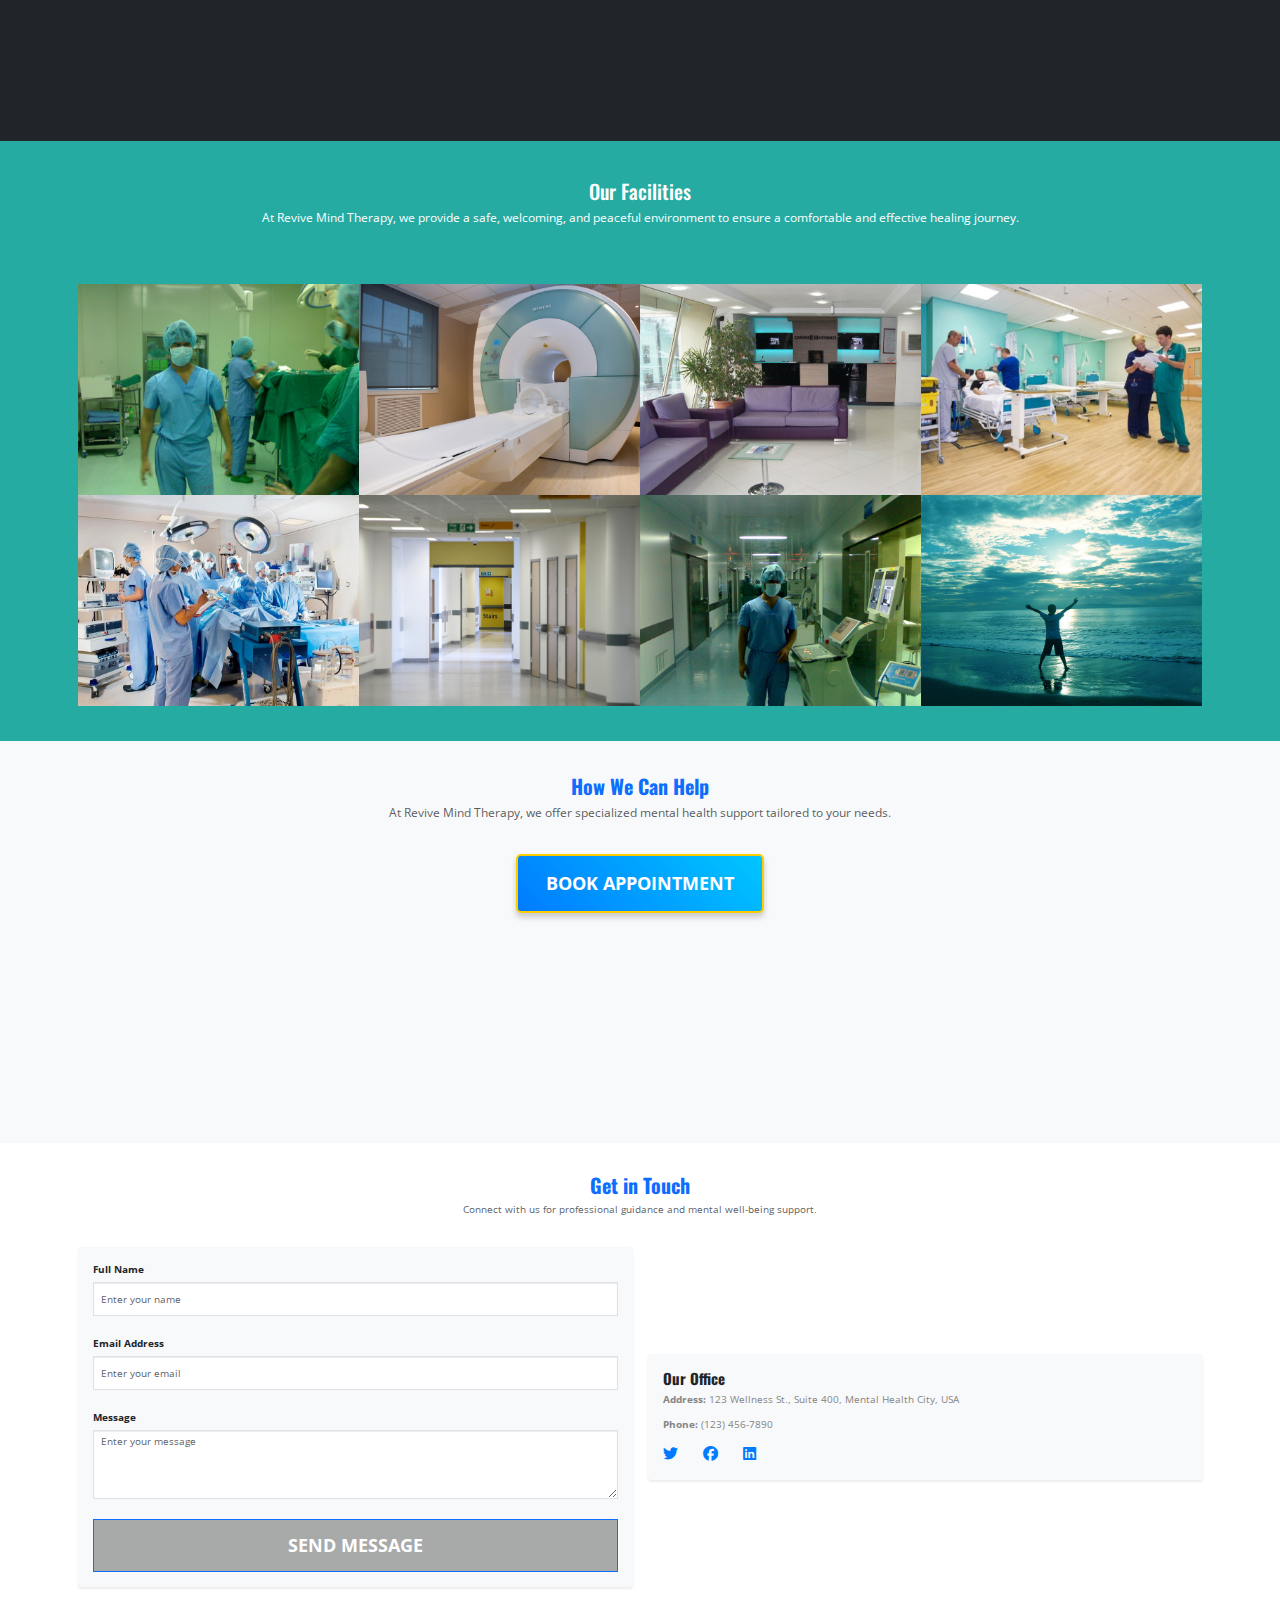
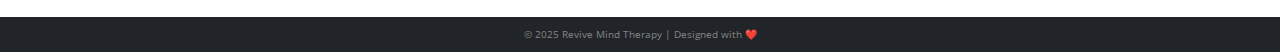
==== commit aceccaa4: "re" ====
--- a/test.html
+++ b/test.html
@@ -72,24 +72,144 @@
 
 <!--/.header-->
 <div id="#top"></div>
-<section id="home">
-  <div class="banner-container"> 
-    <img src="images/banner1.webp" alt="banner" />
-    <div class="container banner-content">
-      <div class="hero-text animated fadeInDownBig">
-        <h1 class="responsive-headline" style="font-size: 40px;">Welcome to Revive Mind Therapy</h1>
-        <a href="#basics" class="arrow-link"> 
-          <i class="fa fa-arrow-circle-down fa-2x"></i> 
-        </a> 
-        <!-- Book Appointment Button -->
-        <a href="https://www.jane.app" target="_blank" class="btn btn-primary btn-lg book-appointment">
-          Book Appointment
-        </a>
+<section id="home" class="hero-section">
+  <!-- Animated Background Elements -->
+  <div class="stars"></div>
+
+  <div class="container text-center">
+    <div class="hero-text fade-in">
+      <h1 class="display-4 fw-bold">
+        Welcome to <span class="highlight animate-char">Revive Mind Therapy</span>
+      </h1>
+      <p class="lead animate-text">Your journey to mental well-being begins here.</p>
+
+      <!-- Call to Action Buttons -->
+      <div class="btn-container">
+        <a href="https://www.jane.app" target="_blank" class="btn book-appointment pulse">Book Appointment</a>
+        
       </div>
     </div>
   </div>
 </section>
 
+<style>
+  /* Gradient Background */
+  .hero-section {
+    background: linear-gradient(135deg, #e0f7ff, #b3e5fc);
+    background-size: 400% 400%;
+    animation: gradientShift 10s ease infinite;
+    position: relative;
+    overflow: hidden;
+  }
+
+  @keyframes gradientShift {
+    0% { background-position: 0% 50%; }
+    50% { background-position: 100% 50%; }
+    100% { background-position: 0% 50%; }
+  }
+
+  /* Floating Stars */
+  .stars {
+    position: absolute;
+    width: 100%;
+    height: 100%;
+    overflow: hidden;
+  }
+
+  .stars::after {
+    content: "";
+    width: 100%;
+    height: 100%;
+    background: url('https://www.transparenttextures.com/patterns/stardust.png');
+    opacity: 0.3;
+    animation: twinkle 3s infinite alternate;
+  }
+
+  @keyframes twinkle {
+    from { opacity: 0.2; }
+    to { opacity: 0.5; }
+  }
+
+  /* Buttons */
+  .btn-container {
+    margin-top: 20px;
+  }
+
+  .btn {
+    padding: 12px 20px;
+    font-size: 18px;
+    font-weight: bold;
+    text-transform: uppercase;
+    border-radius: 8px;
+    transition: all 0.3s ease;
+  }
+
+  .book-appointment {
+    background: linear-gradient(45deg, #007BFF, #00C6FF);
+    color: white;
+    border: none;
+    animation: pulse 2s infinite;
+  }
+
+  .explore-more {
+    background: linear-gradient(45deg, #FF4081, #FF80AB);
+    color: white;
+    border: none;
+    animation: floatBtn 3s infinite;
+  }
+
+  .btn:hover {
+    opacity: 0.8;
+  }
+
+  /* Button Animations */
+  @keyframes pulse {
+    0% { transform: scale(1); }
+    50% { transform: scale(1.05); }
+    100% { transform: scale(1); }
+  }
+
+  @keyframes floatBtn {
+    0% { transform: translateY(0); }
+    50% { transform: translateY(-10px); }
+    100% { transform: translateY(0); }
+  }
+
+  /* Animated Text */
+  .animate-text {
+    animation: textGlow 2s ease-in-out infinite alternate;
+  }
+
+  @keyframes textGlow {
+    from { text-shadow: 0 0 10px rgba(0, 122, 255, 0.3); }
+    to { text-shadow: 0 0 20px rgba(0, 122, 255, 0.6); }
+  }
+</style>
+
+<script>
+  document.addEventListener("DOMContentLoaded", function() {
+    const starsContainer = document.querySelector(".stars-container");
+
+    function createStar() {
+      const star = document.createElement("div");
+      star.className = "star";
+      star.innerHTML = "✦"; // Unicode star character
+      const size = Math.random() * 10 + 5;
+      star.style.fontSize = `${size}px`;
+      star.style.left = `${Math.random() * 100}vw`;
+      star.style.top = `${Math.random() * 100}vh`;
+      star.style.animationDuration = `${Math.random() * 5 + 2}s`;
+      star.style.animationDelay = `${Math.random() * 3}s`;
+      starsContainer.appendChild(star);
+
+      setTimeout(() => {
+        star.remove();
+      }, (Math.random() * 5 + 2) * 1000);
+    }
+
+    setInterval(createStar, 300);
+  });
+</script>
 <section id="services" class="page-section colord">
   <div class="container">
     <div class="heading text-center"> 
@@ -143,28 +263,159 @@
 
 
   <!--/.container--> 
-<section id="aboutUs">
+<section id="aboutUs" class="py-5 bg-dark text-light">
   <div class="container">
-    <div class="heading text-center"> 
-      <!-- Heading -->
-      <h2>About Us</h2>
-      <p>At Revive Mind Therapy, we are passionate about guiding individuals toward mental well-being, self-discovery, and emotional healing.</p>
-      <p class="text-muted">At Revive Mind Therapy, we offer specialized mental health support tailored to your needs.</p>
- <a href="https://www.jane.app" target="_blank" class="btn btn-primary btn-lg book-appointment">
+    <div class="heading text-center fade-in">
+      <h2 class="fw-bold text-gradient">Who We Are</h2>
+      <p class="lead stylish-text">Empowering your mind. Elevating your well-being.</p>
+      <p class="text-muted">At Revive , we believe in transforming lives through expert therapy, compassionate care, and a holistic approach to mental wellness.</p>
+      
+      <!-- Book Appointment Button -->
+      <a href="https://www.jane.app" target="_blank" class="btn book-appointment">
         Book Appointment
       </a>
     </div>
 
-    <div class="row feature design">
-      <div class="six columns right">
-        <h3>Holistic and Compassionate Care</h3>
-        <p>At Revive Mind Therapy, we believe in a client-centered approach that nurtures mental and emotional well-being. Our experienced therapists provide personalized support, helping you overcome anxiety, stress, and emotional struggles.</p>
-        <p>We focus on empowering individuals to build resilience, find clarity, and restore balance in their lives. Our therapy sessions are designed to foster self-awareness, growth, and long-lasting positive change.</p>
-      </div>
-      <div class="six columns feature-media left"> <img src="images/feature-img-1.png" alt=""> </div>
+    <div class="row align-items-center mt-5">
+      <div class="col-lg-6 text-center text-lg-start slide-left">
+        <h3 class="fw-bold text-info animated-title">Holistic & Compassionate Care</h3>
+        <p class="fs-5 stylish-text">We take a client-centered approach, guiding individuals through their mental health journey with **empathy, expertise, and tailored solutions**.</p>
+        <p class="fs-5 stylish-text">Our therapy sessions are crafted to foster **resilience, clarity, and personal growth**, empowering you to regain balance and inner peace.</p>
+      </div>
+      
+      <div class="col-lg-6 text-center slide-right">
+        <img src="images/feature-img-1.png" alt="Therapy Session" class="img-fluid rounded shadow-lg">
+      </div>
     </div>
   </div>
 </section>
+
+<!-- CSS for Styling & Animations -->
+<style>
+  /* Stylish Font */
+  @import url('https://fonts.googleapis.com/css2?family=Poppins:wght@300;400;600&display=swap');
+
+  /* Section Styles */
+  #aboutUs {
+    font-family: 'Poppins', sans-serif;
+  }
+
+  /* Gradient Heading */
+  .text-gradient {
+    background: linear-gradient(45deg, #ffcc00, #ff5733);
+    -webkit-background-clip: text;
+    -webkit-text-fill-color: transparent;
+    display: inline-block;
+    font-size: 2.5rem;
+  }
+
+  /* Highlighted Text */
+  .highlight-text {
+    color: #ffcc00;
+    font-weight: bold;
+  }
+
+  /* Animated Heading */
+  .animated-title {
+    font-size: 2rem;
+    background: linear-gradient(90deg, #00c6ff, #0072ff);
+    -webkit-background-clip: text;
+    -webkit-text-fill-color: transparent;
+    animation: glow 2s infinite alternate;
+  }
+
+  /* Text Style */
+  .stylish-text {
+    font-size: 1.2rem;
+    font-weight: 300;
+    line-height: 1.6;
+    color: #ddd;
+  }
+
+  /* Book Appointment Button */
+  .book-appointment {
+    background-color: #ffcc00; /* Yellow */
+    color: #1e3a8a; /* Dark Blue */
+    font-weight: bold;
+    padding: 14px 28px;
+    border: 2px solid #ffcc00;
+    border-radius: 8px;
+    margin-top: 20px;
+    display: inline-block;
+    text-decoration: none;
+    transition: all 0.3s ease-in-out;
+    box-shadow: 0px 4px 6px rgba(0, 0, 0, 0.2);
+    animation: bounce 1.5s infinite alternate;
+  }
+
+  .book-appointment:hover {
+    background-color: #1e3a8a; /* Dark Blue */
+    color: #ffcc00; /* Yellow */
+    border-color: #1e3a8a;
+    transform: scale(1.05);
+    box-shadow: 0px 6px 10px rgba(0, 0, 0, 0.3);
+  }
+
+  /* Animations */
+  .fade-in {
+    opacity: 0;
+    transform: translateY(20px);
+    animation: fadeIn 1.2s ease-out forwards;
+  }
+
+  .slide-left {
+    opacity: 0;
+    transform: translateX(-50px);
+    animation: slideLeft 1.2s ease-out forwards;
+  }
+
+  .slide-right {
+    opacity: 0;
+    transform: translateX(50px);
+    animation: slideRight 1.2s ease-out forwards;
+  }
+
+  @keyframes fadeIn {
+    to {
+      opacity: 1;
+      transform: translateY(0);
+    }
+  }
+
+  @keyframes slideLeft {
+    to {
+      opacity: 1;
+      transform: translateX(0);
+    }
+  }
+
+  @keyframes slideRight {
+    to {
+      opacity: 1;
+      transform: translateX(0);
+    }
+  }
+
+  /* Glow Effect */
+  @keyframes glow {
+    from {
+      text-shadow: 0px 0px 10px rgba(255, 255, 255, 0.4);
+    }
+    to {
+      text-shadow: 0px 0px 20px rgba(255, 255, 255, 0.8);
+    }
+  }
+
+  /* Button Bounce */
+  @keyframes bounce {
+    from {
+      transform: translateY(0);
+    }
+    to {
+      transform: translateY(-5px);
+    }
+  }
+</style>
 
 <section id="work" class="page-section page">
   <div class="container text-center">
@@ -543,7 +794,7 @@
   font-weight: bold;
 }
 .logo-img {
-  height: 100px; /* Adjust as needed */
+  height: 73px; /* Adjust as needed */
   width: auto;
 }
 
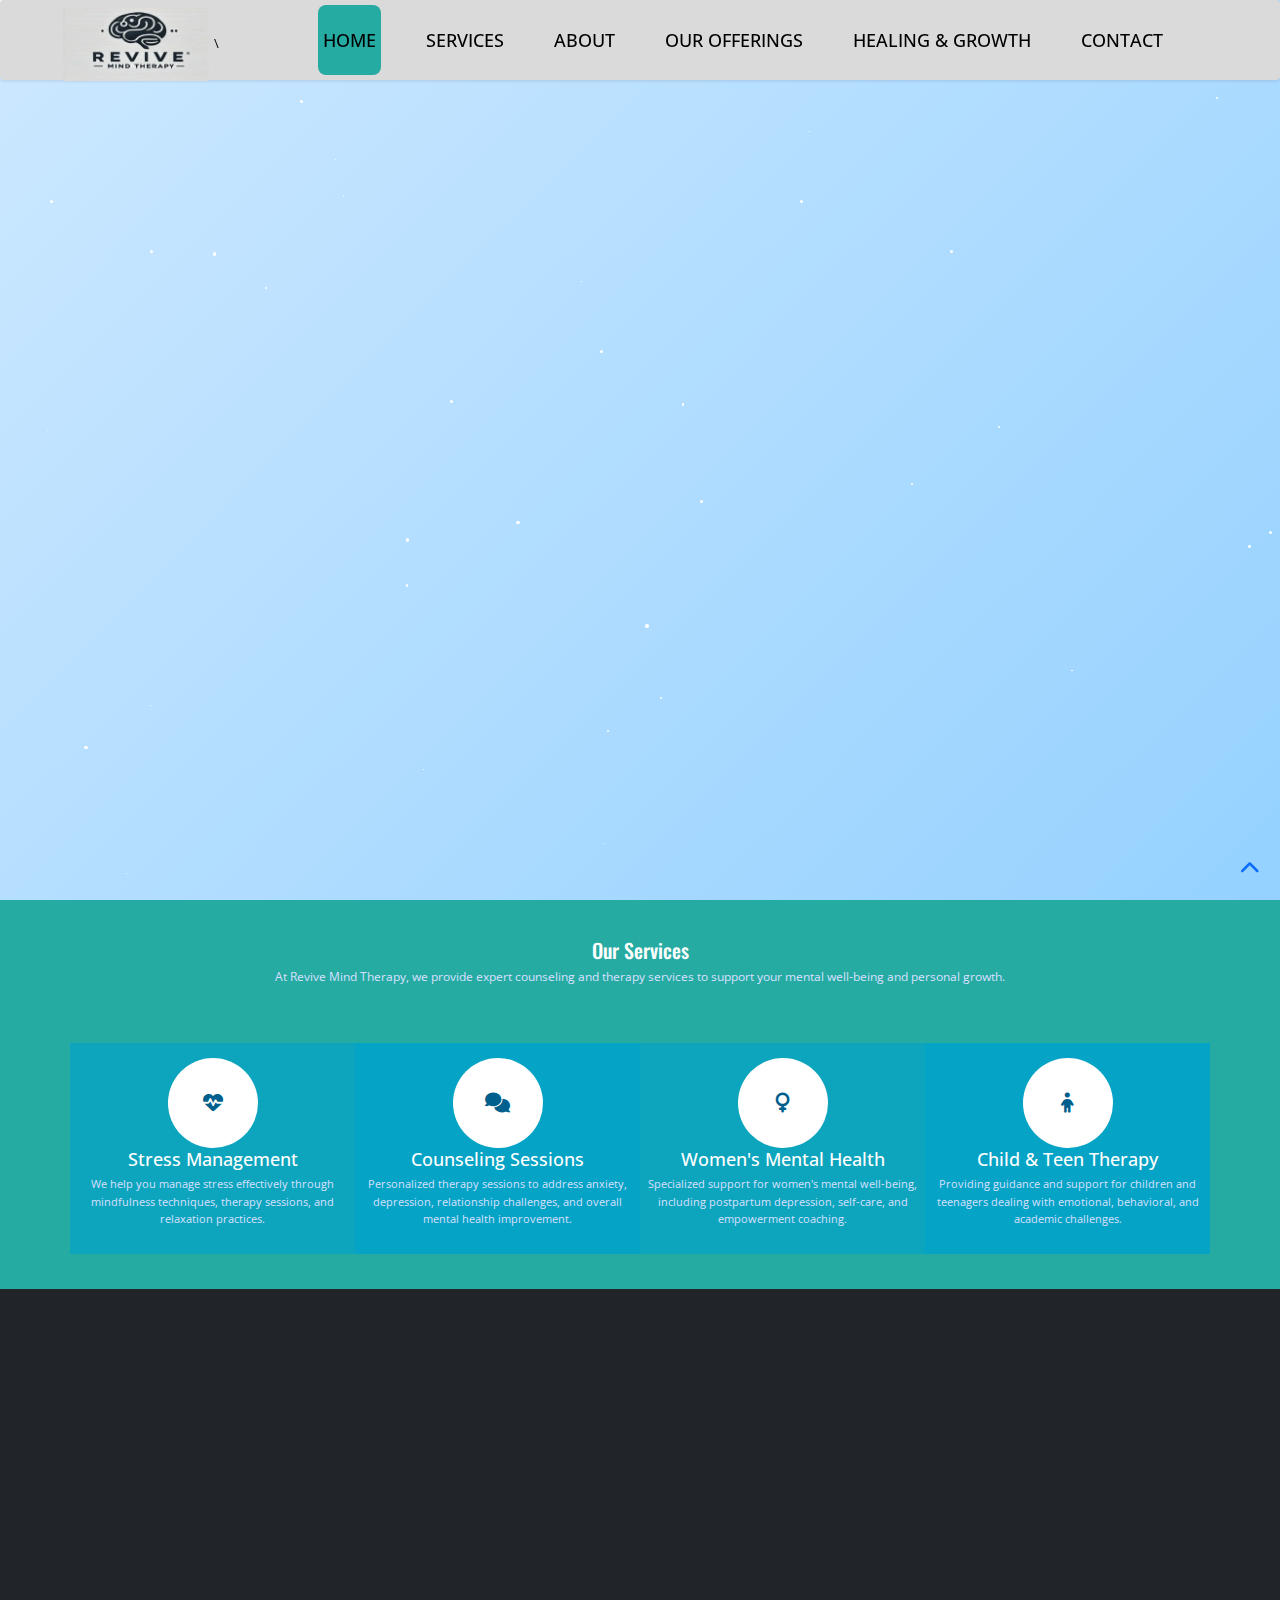
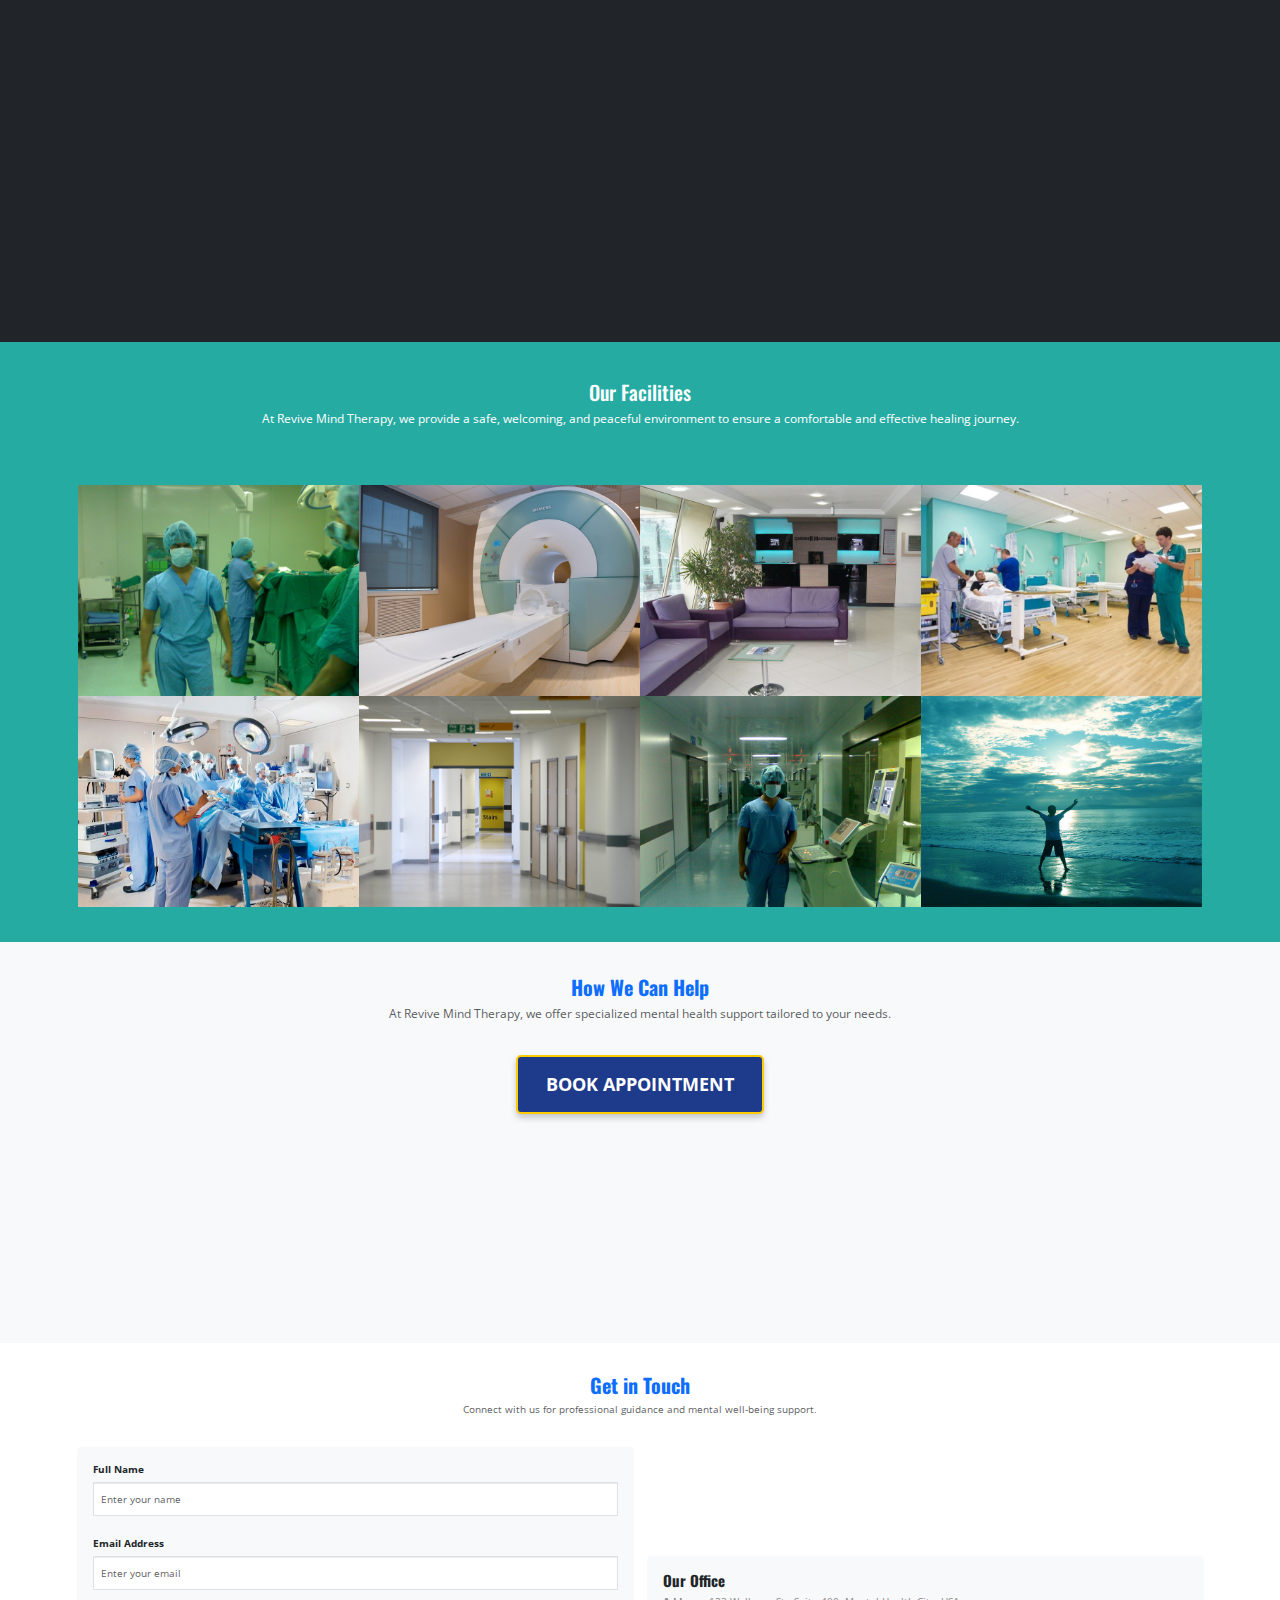
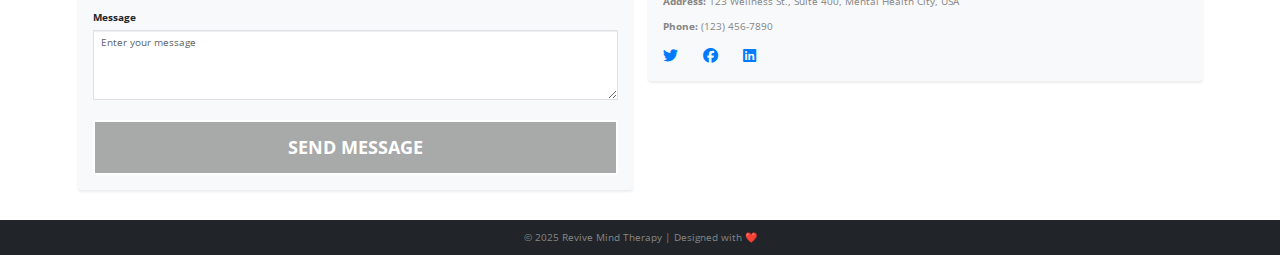
==== commit fff09386: "ss" ====
--- a/test.html
+++ b/test.html
@@ -93,12 +93,13 @@
 </section>
 
 <style>
-  /* Gradient Background */
+  /* Animated Background */
   .hero-section {
-    background: linear-gradient(135deg, #e0f7ff, #b3e5fc);
+    position: relative;
+    background: linear-gradient(-45deg, #0d6efd, #3d9df2, #82caff, #cde8ff);
     background-size: 400% 400%;
     animation: gradientShift 10s ease infinite;
-    position: relative;
+    height: 100vh;
     overflow: hidden;
   }
 
@@ -108,108 +109,111 @@
     100% { background-position: 0% 50%; }
   }
 
-  /* Floating Stars */
+  /* Stars */
   .stars {
     position: absolute;
     width: 100%;
     height: 100%;
     overflow: hidden;
+    top: 0;
+    left: 0;
   }
 
   .stars::after {
     content: "";
-    width: 100%;
-    height: 100%;
-    background: url('https://www.transparenttextures.com/patterns/stardust.png');
-    opacity: 0.3;
-    animation: twinkle 3s infinite alternate;
+    position: absolute;
+    width: 3px;
+    height: 3px;
+    background: white;
+    border-radius: 50%;
+    box-shadow: 50px 200px white, 150px 250px white, 300px 100px white, 450px 400px white,
+                600px 350px white, 700px 500px white, 800px 200px white, 950px 250px white;
+    animation: twinkle 2s infinite alternate;
   }
 
   @keyframes twinkle {
-    from { opacity: 0.2; }
-    to { opacity: 0.5; }
-  }
-
-  /* Buttons */
+    0% { opacity: 0.3; transform: scale(1); }
+    100% { opacity: 1; transform: scale(1.2); }
+  }
+
+  /* Floating Animation */
+  @keyframes floatStars {
+    0% { transform: translateY(0); }
+    50% { transform: translateY(-10px); }
+    100% { transform: translateY(0); }
+  }
+
+  .stars::after {
+    animation: floatStars 3s infinite linear;
+  }
+
+  /* Button Effects */
   .btn-container {
     margin-top: 20px;
+    display: flex;
+    justify-content: center;
+    gap: 15px;
   }
 
   .btn {
-    padding: 12px 20px;
+    padding: 12px 25px;
     font-size: 18px;
     font-weight: bold;
+    border-radius: 30px;
+    border: 2px solid white;
+    color: white;
     text-transform: uppercase;
-    border-radius: 8px;
-    transition: all 0.3s ease;
+    transition: all 0.3s ease-in-out;
   }
 
   .book-appointment {
-    background: linear-gradient(45deg, #007BFF, #00C6FF);
-    color: white;
-    border: none;
-    animation: pulse 2s infinite;
-  }
-
-  .explore-more {
-    background: linear-gradient(45deg, #FF4081, #FF80AB);
-    color: white;
-    border: none;
-    animation: floatBtn 3s infinite;
-  }
-
-  .btn:hover {
-    opacity: 0.8;
-  }
-
-  /* Button Animations */
+    background-color: #ff4081;
+    border-color: #ff4081;
+    animation: pulse 1.5s infinite;
+  }
+
   @keyframes pulse {
     0% { transform: scale(1); }
     50% { transform: scale(1.05); }
     100% { transform: scale(1); }
   }
 
-  @keyframes floatBtn {
-    0% { transform: translateY(0); }
-    50% { transform: translateY(-10px); }
-    100% { transform: translateY(0); }
-  }
-
-  /* Animated Text */
-  .animate-text {
-    animation: textGlow 2s ease-in-out infinite alternate;
-  }
-
-  @keyframes textGlow {
-    from { text-shadow: 0 0 10px rgba(0, 122, 255, 0.3); }
-    to { text-shadow: 0 0 20px rgba(0, 122, 255, 0.6); }
+  .explore-more {
+    background-color: transparent;
+    border-color: white;
+  }
+
+  .explore-more:hover {
+    background-color: white;
+    color: #3d9df2;
   }
 </style>
 
 <script>
-  document.addEventListener("DOMContentLoaded", function() {
-    const starsContainer = document.querySelector(".stars-container");
-
-    function createStar() {
-      const star = document.createElement("div");
-      star.className = "star";
-      star.innerHTML = "✦"; // Unicode star character
-      const size = Math.random() * 10 + 5;
-      star.style.fontSize = `${size}px`;
-      star.style.left = `${Math.random() * 100}vw`;
-      star.style.top = `${Math.random() * 100}vh`;
-      star.style.animationDuration = `${Math.random() * 5 + 2}s`;
-      star.style.animationDelay = `${Math.random() * 3}s`;
-      starsContainer.appendChild(star);
-
-      setTimeout(() => {
-        star.remove();
-      }, (Math.random() * 5 + 2) * 1000);
+  // Dynamically create stars
+  function createStars() {
+    const starContainer = document.querySelector('.stars');
+    for (let i = 0; i < 30; i++) {
+      const star = document.createElement('div');
+      star.classList.add('star');
+      star.style.position = 'absolute';
+      star.style.width = star.style.height = Math.random() * 4 + 'px';
+      star.style.left = Math.random() * 100 + 'vw';
+      star.style.top = Math.random() * 100 + 'vh';
+      star.style.background = 'white';
+      star.style.borderRadius = '50%';
+      star.style.animation = `twinkle ${Math.random() * 3 + 2}s infinite alternate`;
+
+      starContainer.appendChild(star);
     }
-
-    setInterval(createStar, 300);
-  });
+  }
+  createStars();
 </script>
+
+  <!-- Animated background elements -->
+
+
+
 <section id="services" class="page-section colord">
   <div class="container">
     <div class="heading text-center"> 
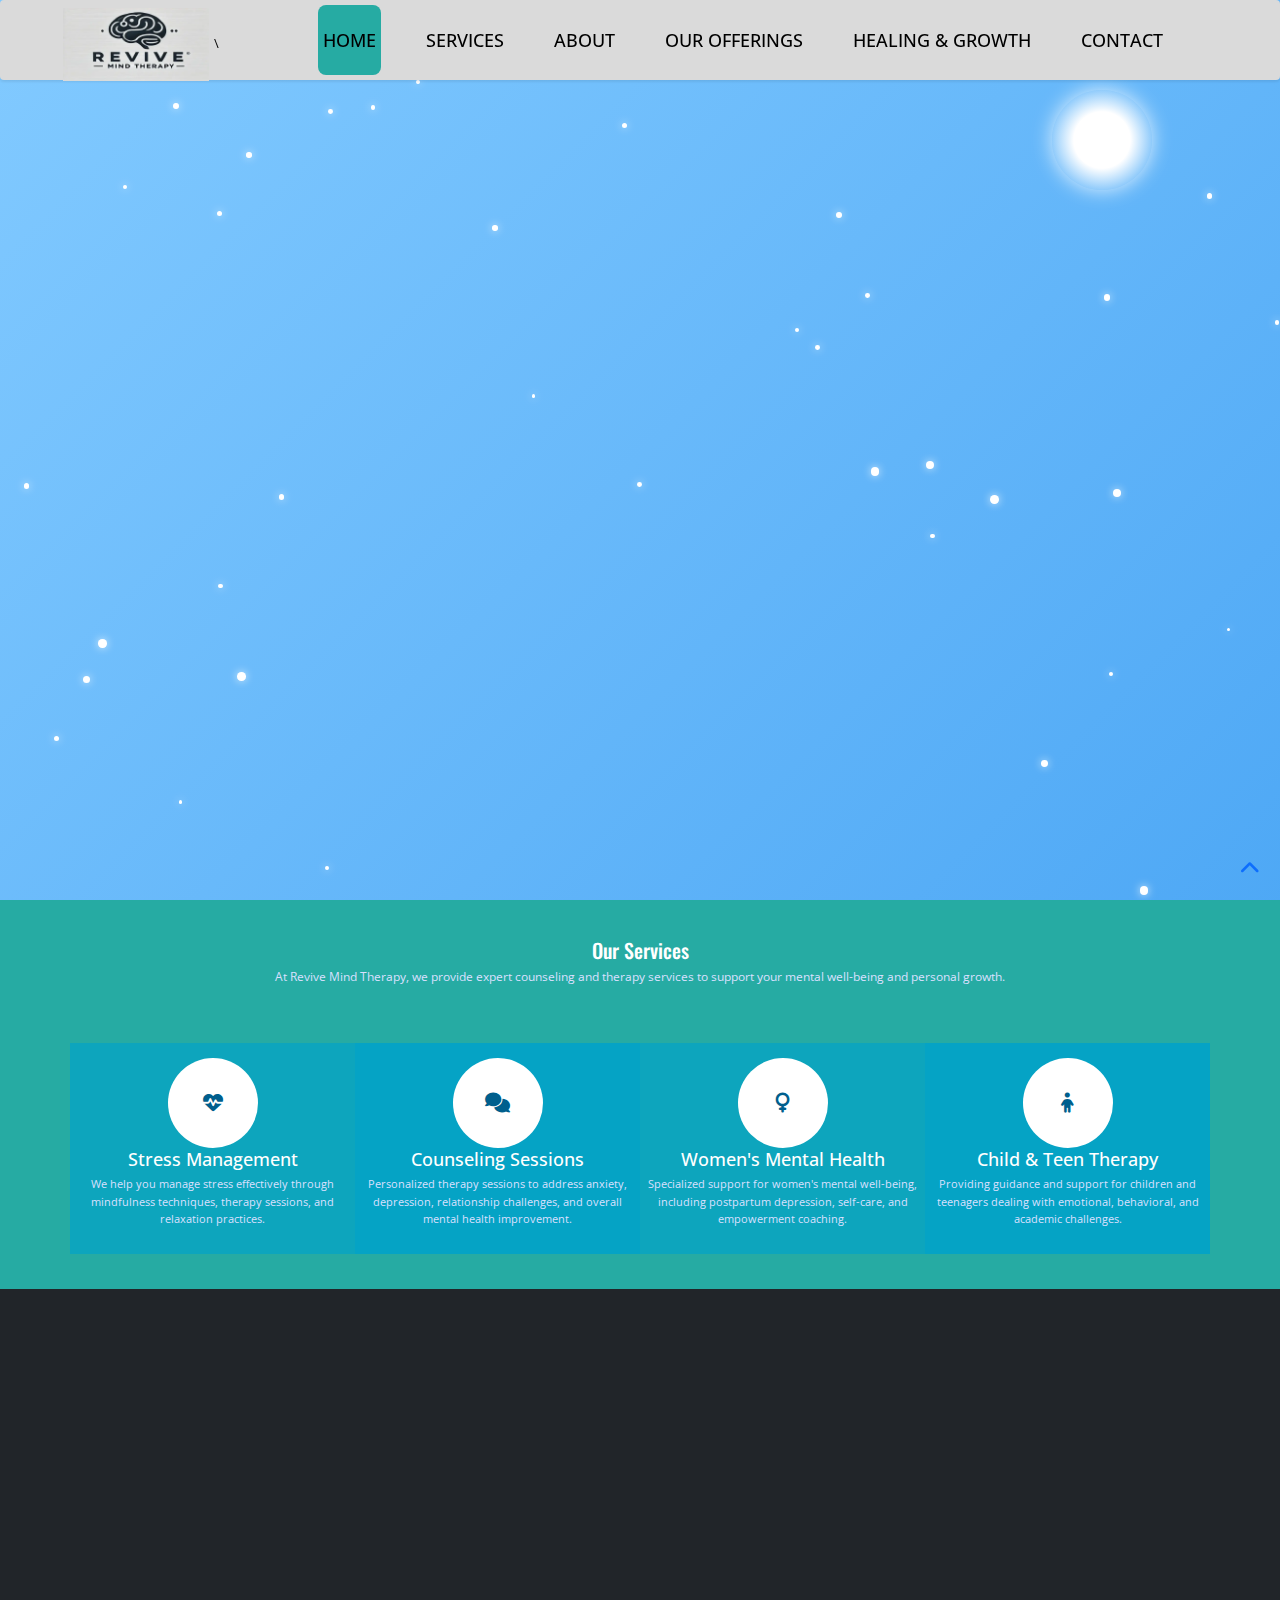
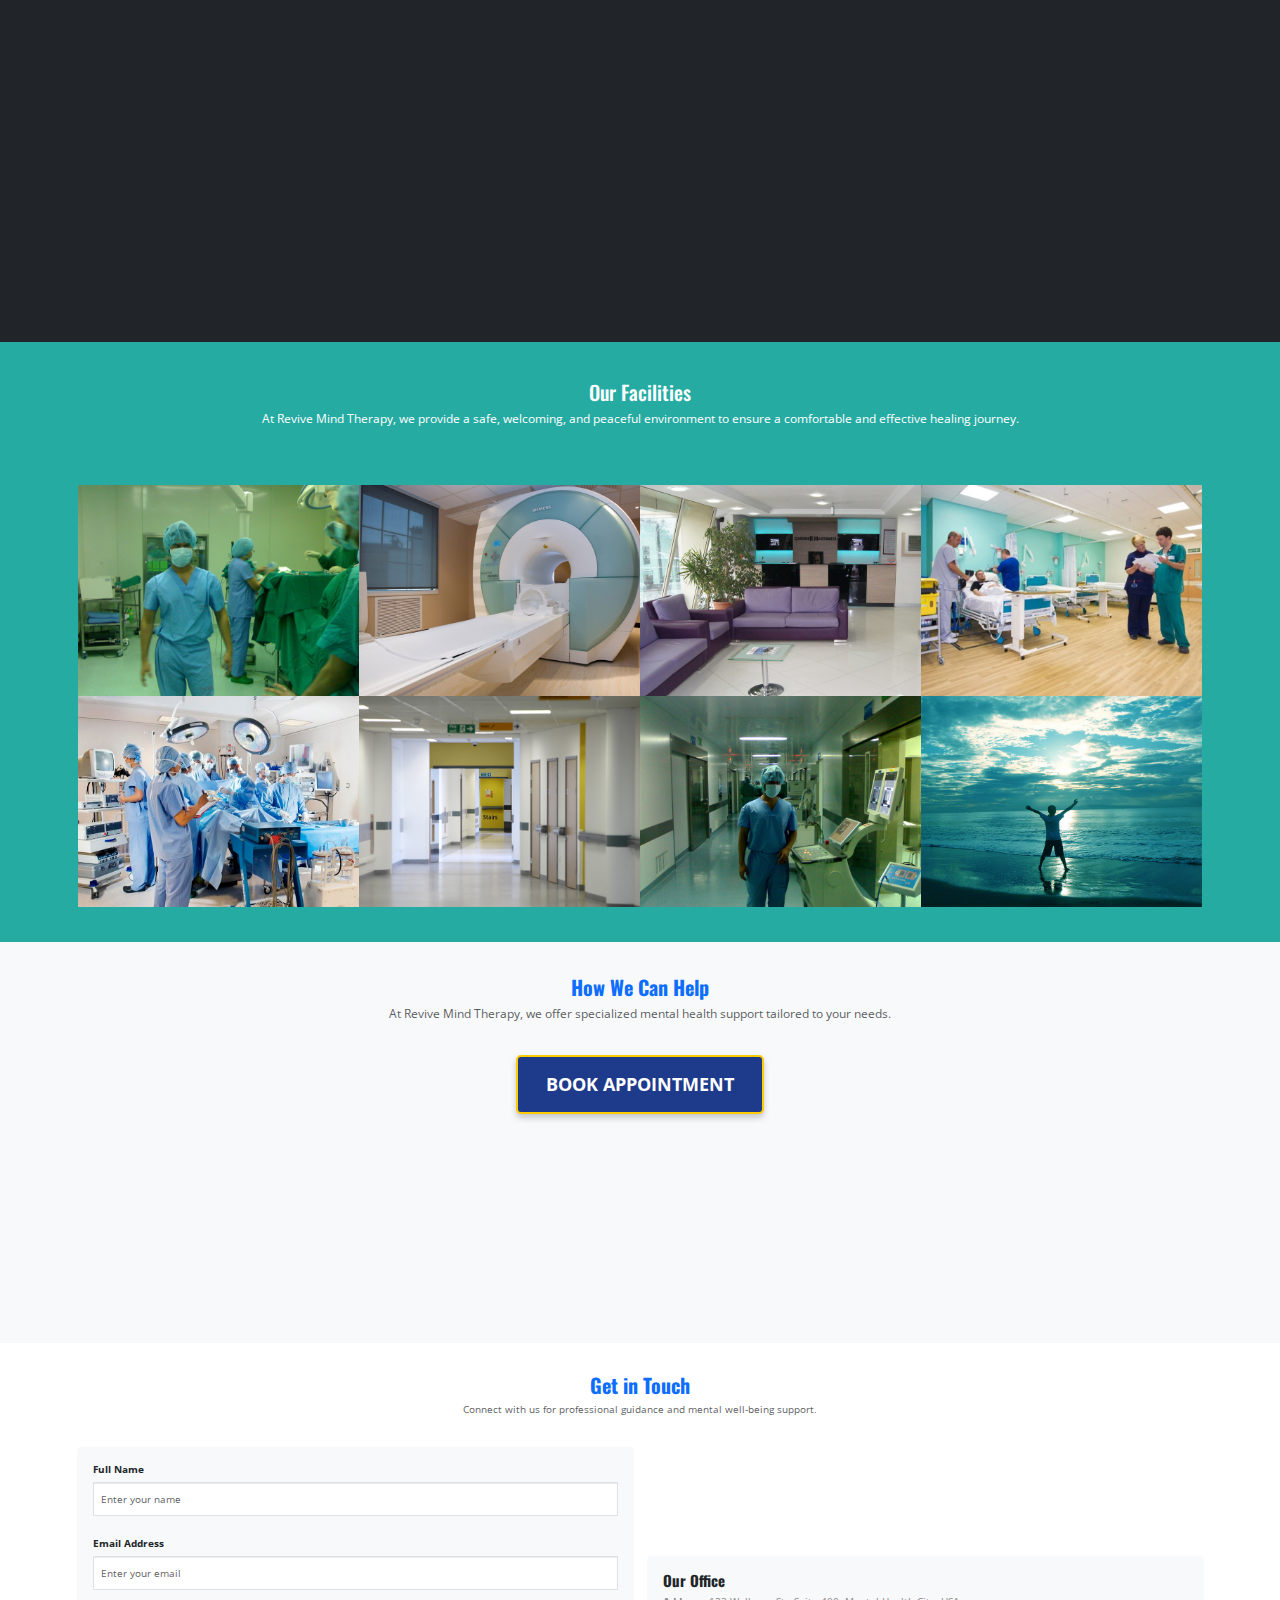
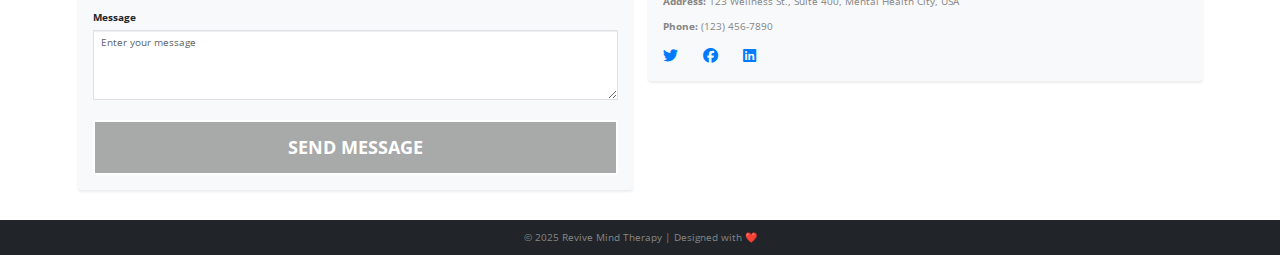
==== commit a59fb6bc: "test" ====
--- a/test.html
+++ b/test.html
@@ -73,7 +73,8 @@
 <!--/.header-->
 <div id="#top"></div>
 <section id="home" class="hero-section">
-  <!-- Animated Background Elements -->
+  <!-- Background Elements -->
+  <div class="moon"></div>
   <div class="stars"></div>
 
   <div class="container text-center">
@@ -86,17 +87,17 @@
       <!-- Call to Action Buttons -->
       <div class="btn-container">
         <a href="https://www.jane.app" target="_blank" class="btn book-appointment pulse">Book Appointment</a>
-        
+        <a href="#services" class="btn explore-more float">Explore Services</a>
       </div>
     </div>
   </div>
 </section>
 
 <style>
-  /* Animated Background */
+  /* Night Sky Background */
   .hero-section {
     position: relative;
-    background: linear-gradient(-45deg, #0d6efd, #3d9df2, #82caff, #cde8ff);
+    background: linear-gradient(-45deg, #0a2a43, #0d6efd, #3d9df2, #82caff);
     background-size: 400% 400%;
     animation: gradientShift 10s ease infinite;
     height: 100vh;
@@ -107,6 +108,24 @@
     0% { background-position: 0% 50%; }
     50% { background-position: 100% 50%; }
     100% { background-position: 0% 50%; }
+  }
+
+  /* Glowing Moon */
+  .moon {
+    position: absolute;
+    top: 10%;
+    right: 10%;
+    width: 100px;
+    height: 100px;
+    background: radial-gradient(circle, #fff 40%, rgba(255, 255, 255, 0.3) 70%);
+    border-radius: 50%;
+    box-shadow: 0 0 20px rgba(255, 255, 255, 0.8);
+    animation: moonGlow 5s infinite alternate ease-in-out;
+  }
+
+  @keyframes moonGlow {
+    0% { transform: scale(1); box-shadow: 0 0 20px rgba(255, 255, 255, 0.8); }
+    100% { transform: scale(1.05); box-shadow: 0 0 35px rgba(255, 255, 255, 1); }
   }
 
   /* Stars */
@@ -119,32 +138,23 @@
     left: 0;
   }
 
-  .stars::after {
-    content: "";
+  .star {
     position: absolute;
-    width: 3px;
-    height: 3px;
     background: white;
     border-radius: 50%;
-    box-shadow: 50px 200px white, 150px 250px white, 300px 100px white, 450px 400px white,
-                600px 350px white, 700px 500px white, 800px 200px white, 950px 250px white;
-    animation: twinkle 2s infinite alternate;
+    box-shadow: 0 0 8px rgba(255, 255, 255, 0.8);
+    animation: twinkle 2s infinite alternate, floatStars 6s infinite ease-in-out;
   }
 
   @keyframes twinkle {
-    0% { opacity: 0.3; transform: scale(1); }
+    0% { opacity: 0.5; transform: scale(0.8); }
     100% { opacity: 1; transform: scale(1.2); }
   }
 
-  /* Floating Animation */
   @keyframes floatStars {
     0% { transform: translateY(0); }
-    50% { transform: translateY(-10px); }
+    50% { transform: translateY(-5px); }
     100% { transform: translateY(0); }
-  }
-
-  .stars::after {
-    animation: floatStars 3s infinite linear;
   }
 
   /* Button Effects */
@@ -190,19 +200,18 @@
 </style>
 
 <script>
-  // Dynamically create stars
+  // Dynamically create proper stars
   function createStars() {
     const starContainer = document.querySelector('.stars');
-    for (let i = 0; i < 30; i++) {
+    for (let i = 0; i < 40; i++) {
       const star = document.createElement('div');
       star.classList.add('star');
-      star.style.position = 'absolute';
-      star.style.width = star.style.height = Math.random() * 4 + 'px';
+      const size = Math.random() * 6 + 3; // Bigger stars
+      star.style.width = star.style.height = `${size}px`;
       star.style.left = Math.random() * 100 + 'vw';
       star.style.top = Math.random() * 100 + 'vh';
-      star.style.background = 'white';
-      star.style.borderRadius = '50%';
-      star.style.animation = `twinkle ${Math.random() * 3 + 2}s infinite alternate`;
+      star.style.animationDuration = Math.random() * 3 + 2 + 's';
+      star.style.animationDelay = Math.random() * 3 + 's';
 
       starContainer.appendChild(star);
     }
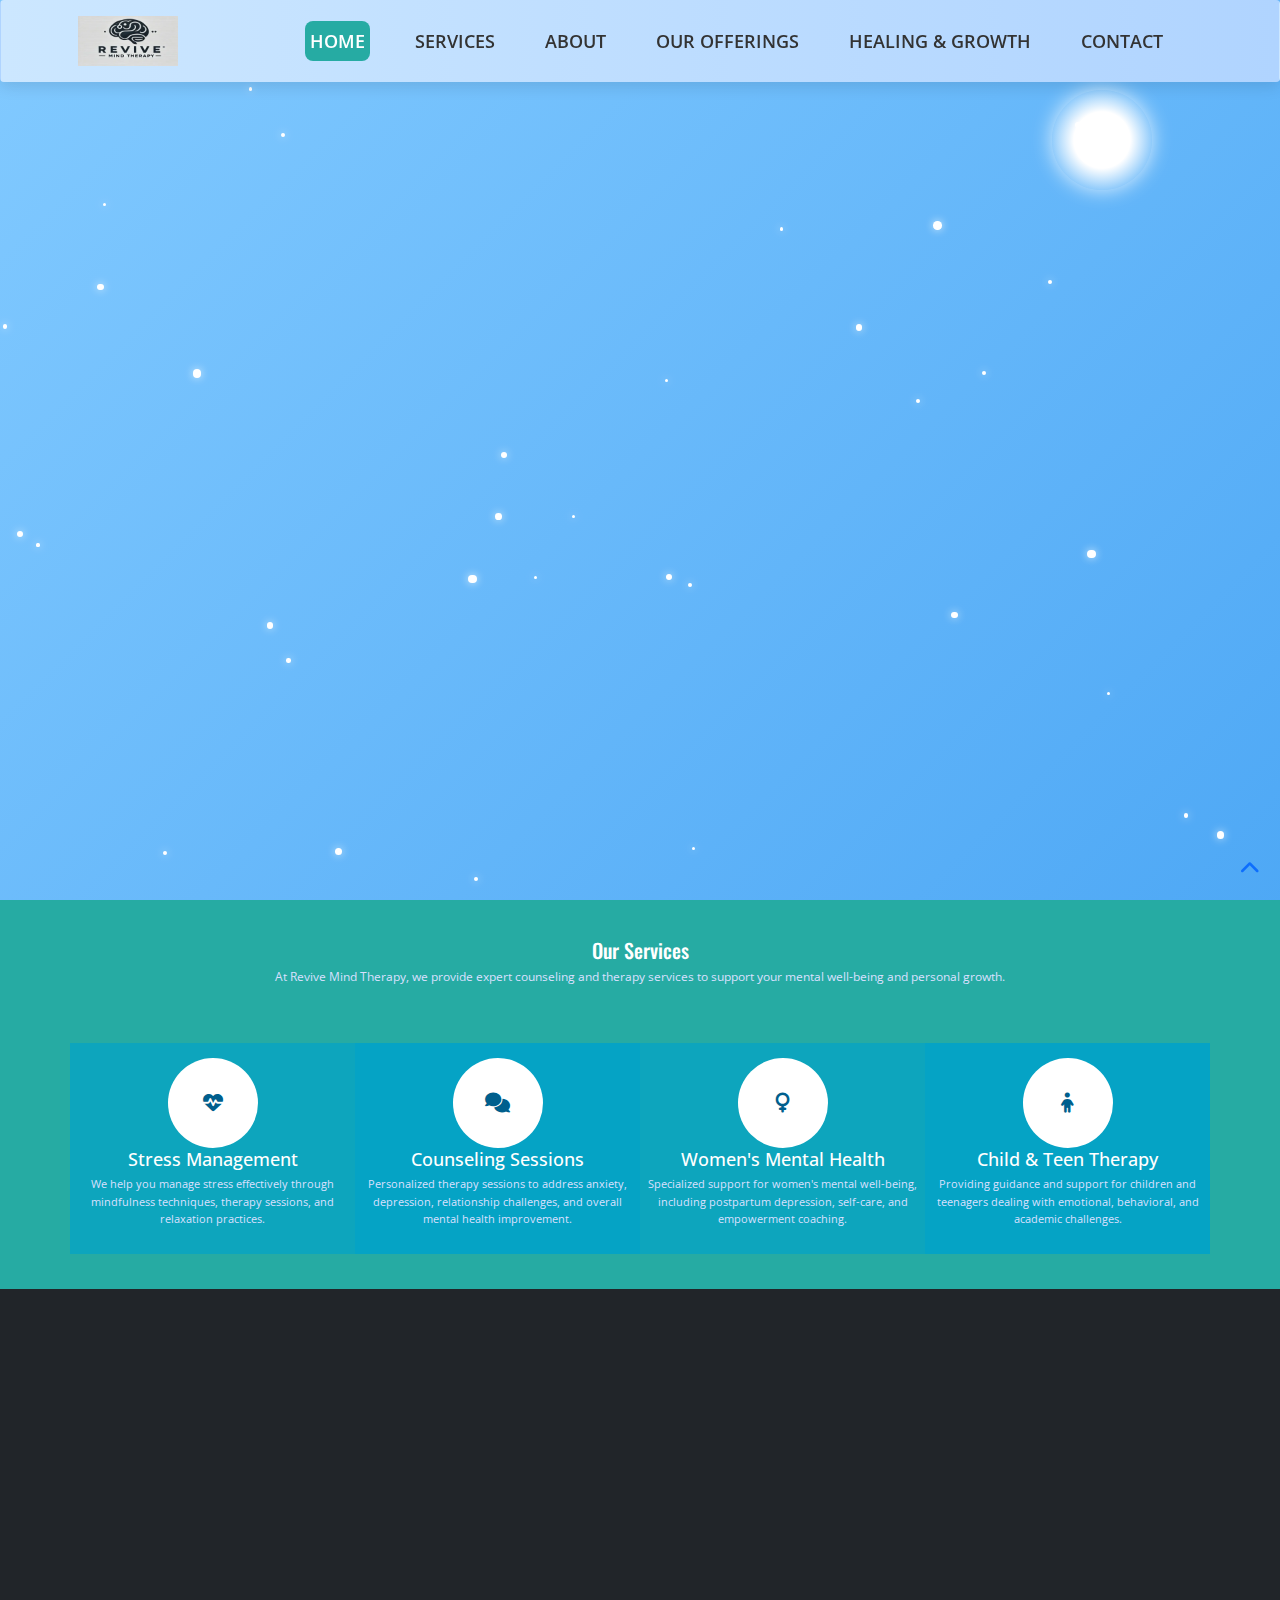
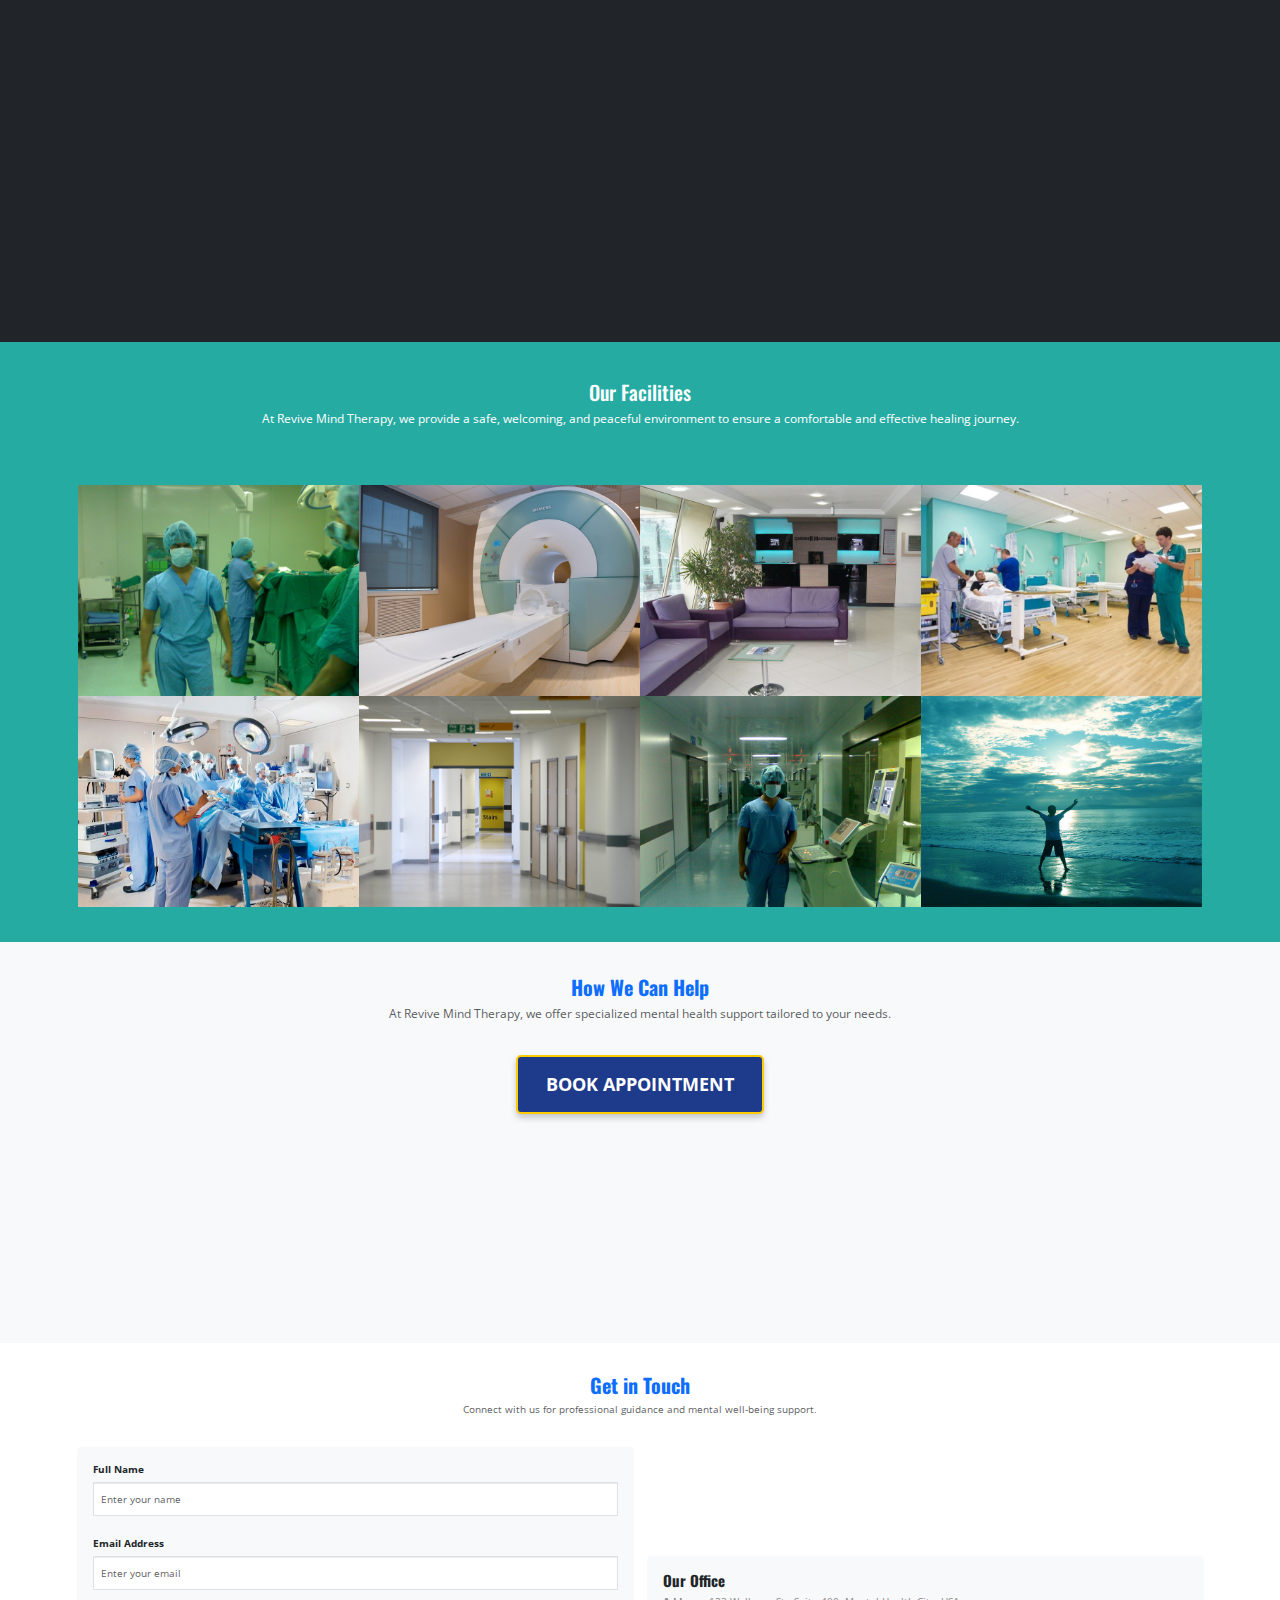
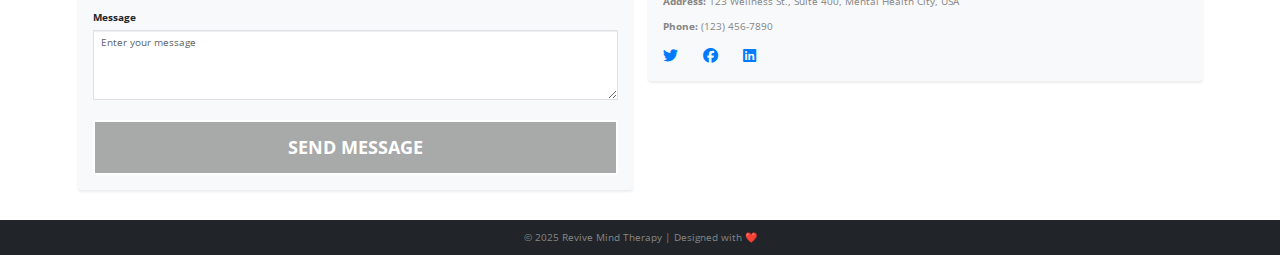
==== commit 06d39857: "upadted" ====
--- a/test.html
+++ b/test.html
@@ -41,33 +41,104 @@
 
 <body data-bs-spy="scroll" data-bs-target=".navbar" data-bs-offset="100">
 
-<header class="header">
+<header class="mindtherapy-header">
   <div class="container">
-    <nav class="navbar navbar-expand-lg navbar-light bg-white shadow-sm fixed-top">
+    <nav class="mindtherapy-navbar navbar navbar-expand-lg fixed-top">
       <div class="container">
-        <a href="#" class="navbar-brand logo d-flex align-items-center">
-          <img src="images/logo1.webp" alt="Revive Mind Therapy Logo" class="logo-img me-2">\
+        <!-- Logo -->
+        <a href="#" class="mindtherapy-navbar-brand d-flex align-items-center">
+          <img src="images/logo1.webp" alt="Revive Mind Therapy Logo" class="mindtherapy-logo-img me-2">
         </a>
 
-        <button class="navbar-toggler" type="button" data-bs-toggle="collapse" data-bs-target="#main-nav" 
-          aria-controls="main-nav" aria-expanded="false" aria-label="Toggle navigation">
+        <!-- Mobile Toggle Button -->
+        <button class="mindtherapy-navbar-toggler navbar-toggler" type="button" data-bs-toggle="collapse" data-bs-target="#mindtherapy-main-nav"
+          aria-controls="mindtherapy-main-nav" aria-expanded="false" aria-label="Toggle navigation">
           <span class="navbar-toggler-icon"></span>
         </button>
 
-        <div class="collapse navbar-collapse" id="main-nav">
-          <ul class="navbar-nav ms-auto">
-            <li class="nav-item"><a class="nav-link active" href="#home">Home</a></li>
-            <li class="nav-item"><a class="nav-link" href="#services">Services</a></li>
-            <li class="nav-item"><a class="nav-link" href="#aboutUs">About</a></li>
-            <li class="nav-item"><a class="nav-link" href="#work">Our Offerings</a></li>
-            <li class="nav-item"><a class="nav-link" href="#servicesnew">Healing & Growth</a></li>
-            <li class="nav-item"><a class="nav-link" href="#contactUs">Contact</a></li>
+        <!-- Navigation Links -->
+        <div class="collapse navbar-collapse mindtherapy-menu-animation" id="mindtherapy-main-nav">
+          <ul class="mindtherapy-navbar-nav navbar-nav ms-auto">
+            <li class="nav-item"><a class="mindtherapy-nav-link nav-link active" href="#home">Home</a></li>
+            <li class="nav-item"><a class="mindtherapy-nav-link nav-link" href="#services">Services</a></li>
+            <li class="nav-item"><a class="mindtherapy-nav-link nav-link" href="#aboutUs">About</a></li>
+            <li class="nav-item"><a class="mindtherapy-nav-link nav-link" href="#work">Our Offerings</a></li>
+            <li class="nav-item"><a class="mindtherapy-nav-link nav-link" href="#servicesnew">Healing & Growth</a></li>
+            <li class="nav-item"><a class="mindtherapy-nav-link nav-link" href="#contactUs">Contact</a></li>
           </ul>
         </div>
       </div>
     </nav>
   </div>
 </header>
+
+<style>
+/* Gradient Background */
+.mindtherapy-navbar {
+  background: linear-gradient(to right, #e0f7fa, #80d8ff);
+  transition: background 0.3s ease-in-out;
+}
+
+/* Logo Styling */
+.mindtherapy-logo-img {
+  max-height: 50px;
+  transition: transform 0.3s ease-in-out;
+}
+.mindtherapy-logo-img:hover {
+  transform: scale(1.1);
+}
+
+/* Navigation Links */
+.mindtherapy-nav-link {
+  font-size: 18px;
+  font-weight: 600;
+  color: #03396c !important;
+  padding: 10px 15px;
+  transition: all 0.3s ease-in-out;
+}
+
+.mindtherapy-nav-link:hover {
+  color: #007bb5 !important;
+  text-shadow: 0px 0px 5px rgba(0, 123, 181, 0.5);
+}
+
+/* Mobile Menu Animations */
+.mindtherapy-menu-animation {
+  animation: fadeInDown 0.5s ease-in-out;
+}
+
+@keyframes fadeInDown {
+  from {
+    opacity: 0;
+    transform: translateY(-20px);
+  }
+  to {
+    opacity: 1;
+    transform: translateY(0);
+  }
+}
+
+/* Mobile Menu Behavior */
+@media (max-width: 992px) {
+  .mindtherapy-navbar {
+    background: #80d8ff;
+  }
+}
+</style>
+
+<script>
+// Auto-close mobile menu when a link is clicked
+document.querySelectorAll('.mindtherapy-nav-link').forEach(link => {
+  link.addEventListener('click', () => {
+    const navbarToggler = document.querySelector('.mindtherapy-navbar-toggler');
+    const navbarCollapse = document.querySelector('#mindtherapy-main-nav');
+    if (navbarToggler && navbarCollapse.classList.contains('show')) {
+      navbarToggler.click();
+    }
+  });
+});
+</script>
+
 
 
 <!--/.header-->
@@ -87,7 +158,7 @@
       <!-- Call to Action Buttons -->
       <div class="btn-container">
         <a href="https://www.jane.app" target="_blank" class="btn book-appointment pulse">Book Appointment</a>
-        <a href="#services" class="btn explore-more float">Explore Services</a>
+        
       </div>
     </div>
   </div>
@@ -862,6 +933,99 @@
   }
 
 </style>
+<style>
+  /* Import Modern Font */
+  @import url('https://fonts.googleapis.com/css2?family=Poppins:wght@400;600&display=swap');
+
+  /* Navbar Base Styling */
+  .navbar {
+    background: linear-gradient(to right, #cce7ff, #b0d4ff); /* Light Blue Gradient */
+    backdrop-filter: blur(10px);
+    box-shadow: 0 5px 15px rgba(0, 0, 0, 0.1);
+    transition: all 0.3s ease-in-out;
+    padding: 15px 0;
+    font-family: 'Poppins', sans-serif;
+  }
+
+  /* Sticky Navbar Effect */
+  .navbar.fixed-top.scrolled {
+    background: rgba(180, 220, 255, 0.95);
+    box-shadow: 0 4px 12px rgba(0, 0, 0, 0.15);
+  }
+
+  /* Navbar Logo */
+  .logo-img {
+    width: 130px;
+    transition: transform 0.3s ease-in-out;
+  }
+
+  .logo-img:hover {
+    transform: scale(1.05);
+  }
+
+  /* Navbar Links */
+  .navbar-nav .nav-link {
+    font-size: 18px;
+    font-weight: 600;
+    color: #0a2a43;
+    padding: 10px 18px;
+    transition: color 0.3s ease, transform 0.3s ease;
+    position: relative;
+  }
+
+  /* Underline Animation */
+  .navbar-nav .nav-link::after {
+    content: '';
+    width: 0;
+    height: 3px;
+    background: #007bff;
+    position: absolute;
+    left: 50%;
+    bottom: 5px;
+    transition: width 0.3s ease, left 0.3s ease;
+  }
+
+  .navbar-nav .nav-link:hover::after {
+    width: 100%;
+    left: 0;
+  }
+
+  .navbar-nav .nav-link:hover {
+    color: #007bff;
+    transform: translateY(-2px);
+  }
+
+  /* Responsive Navbar */
+  @media (max-width: 991px) {
+    .navbar-nav {
+      background: white;
+      padding: 10px;
+      border-radius: 10px;
+      box-shadow: 0 4px 10px rgba(0, 0, 0, 0.1);
+    }
+
+    .navbar-nav .nav-link {
+      padding: 10px;
+      font-size: 18px;
+    }
+
+    .navbar-toggler {
+      border: none;
+    }
+  }
+</style>
+
+<script>
+  // Sticky Navbar Effect on Scroll
+  window.addEventListener("scroll", function() {
+    let navbar = document.querySelector(".navbar");
+    if (window.scrollY > 50) {
+      navbar.classList.add("scrolled");
+    } else {
+      navbar.classList.remove("scrolled");
+    }
+  });
+</script>
 <!--[if lte IE 8]><script src="//ajax.googleapis.com/ajax/libs/jquery/1.11.0/jquery.min.js"></script><![endif]--> 
 <script src="js/modernizr-latest.js"></script> 
 <script src="js/jquery-1.8.2.min.js" type="text/javascript"></script> 
